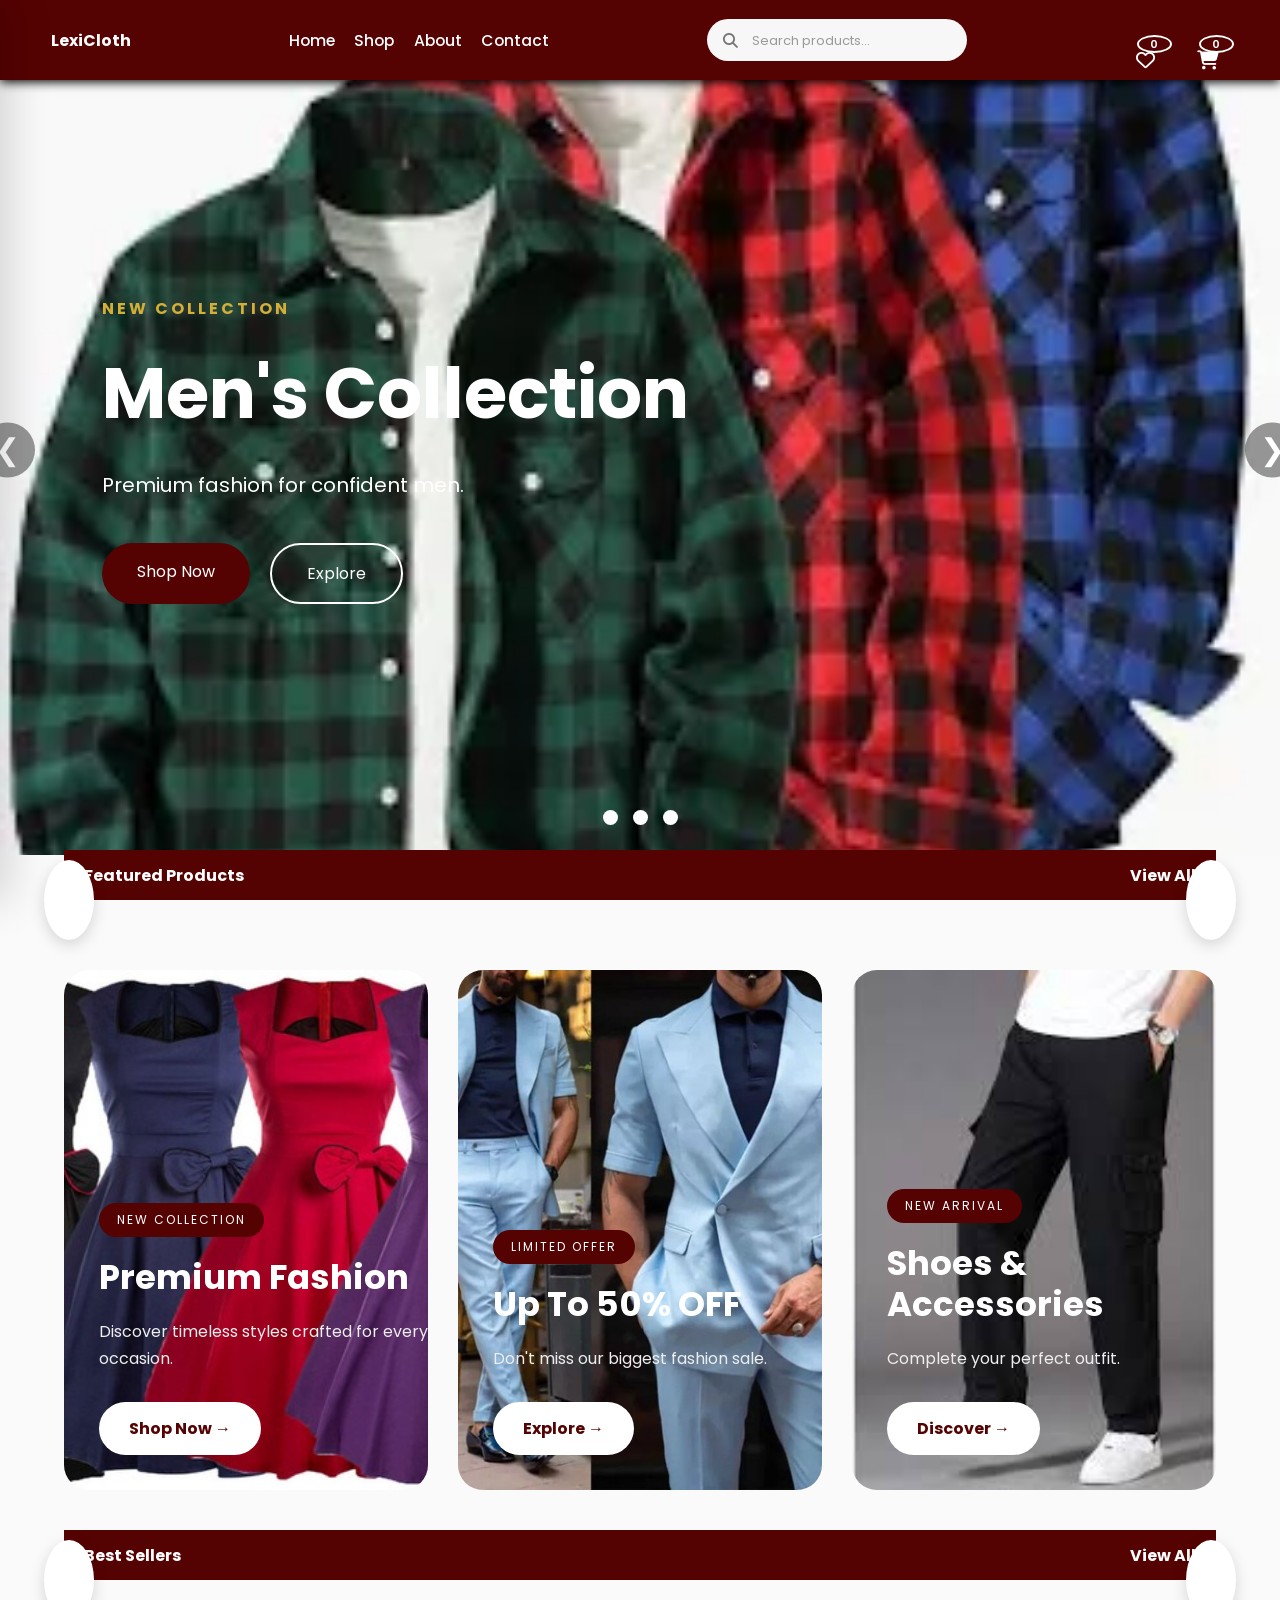
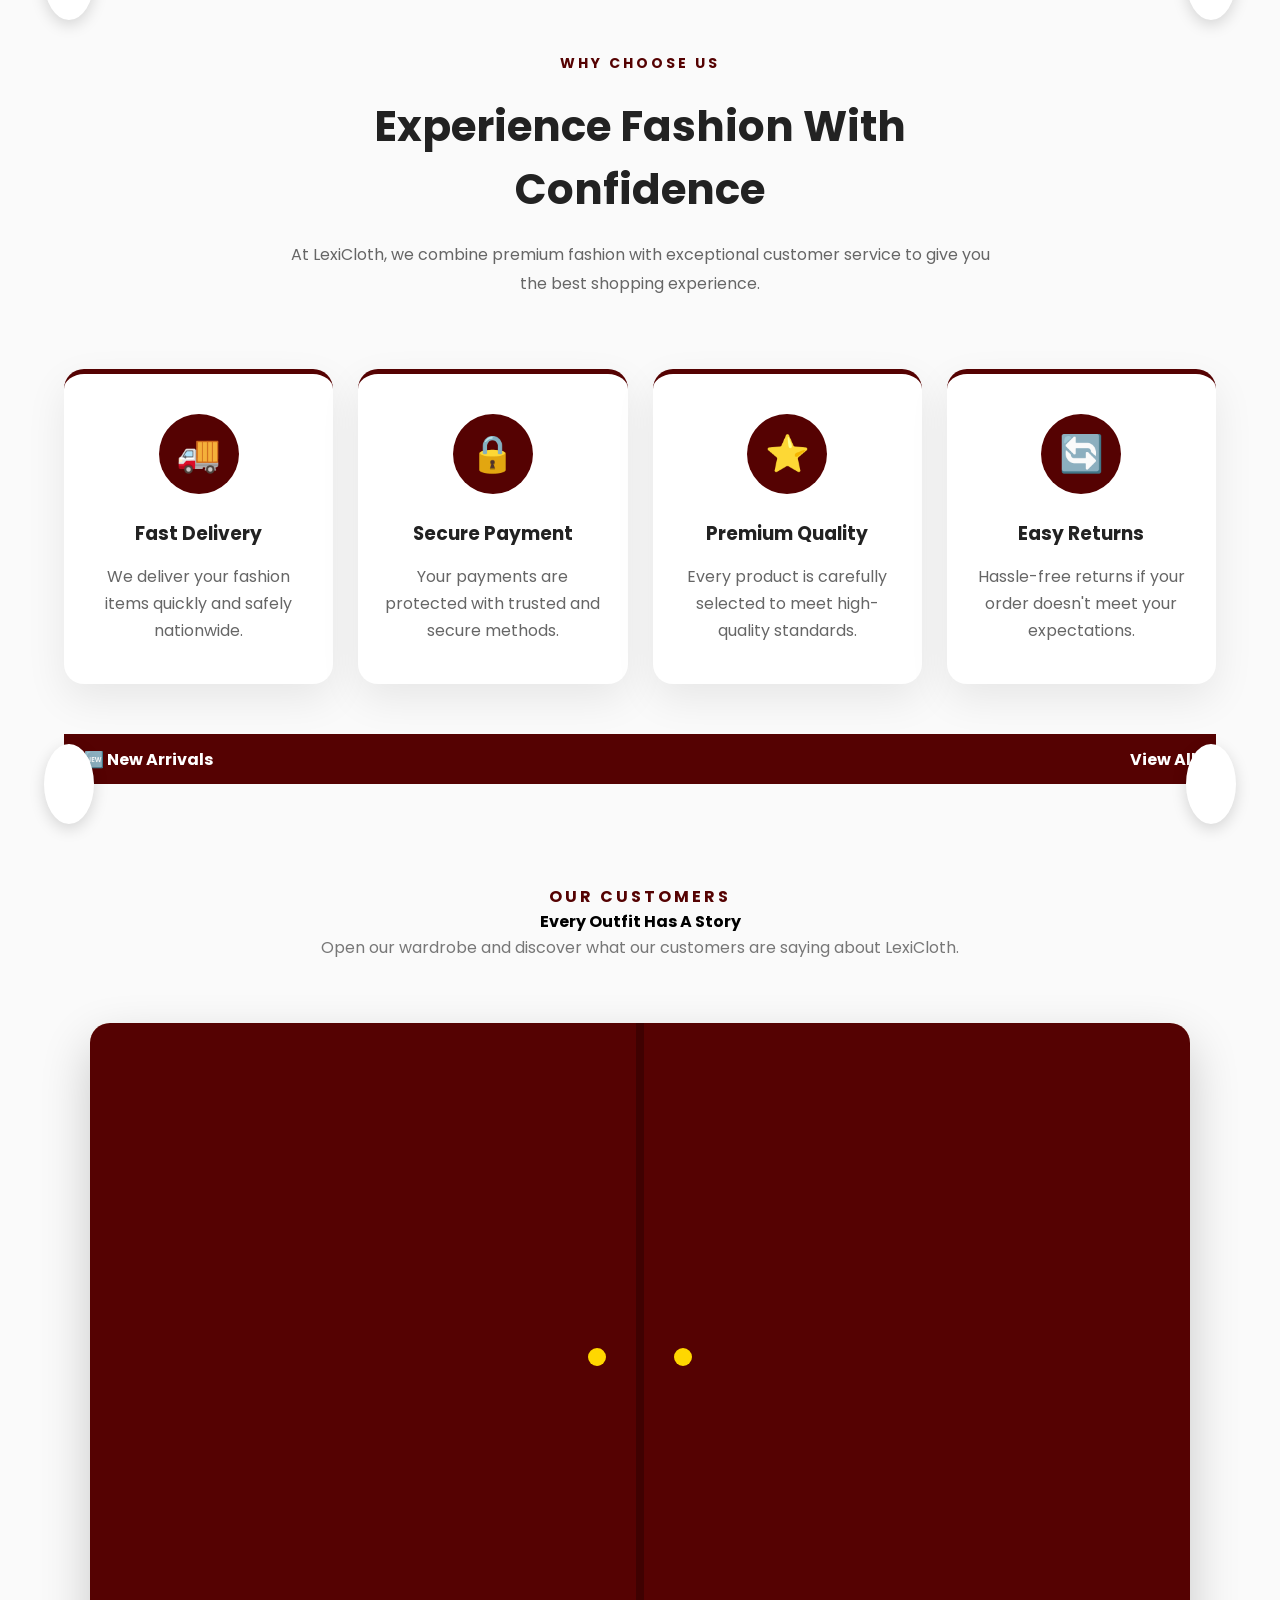
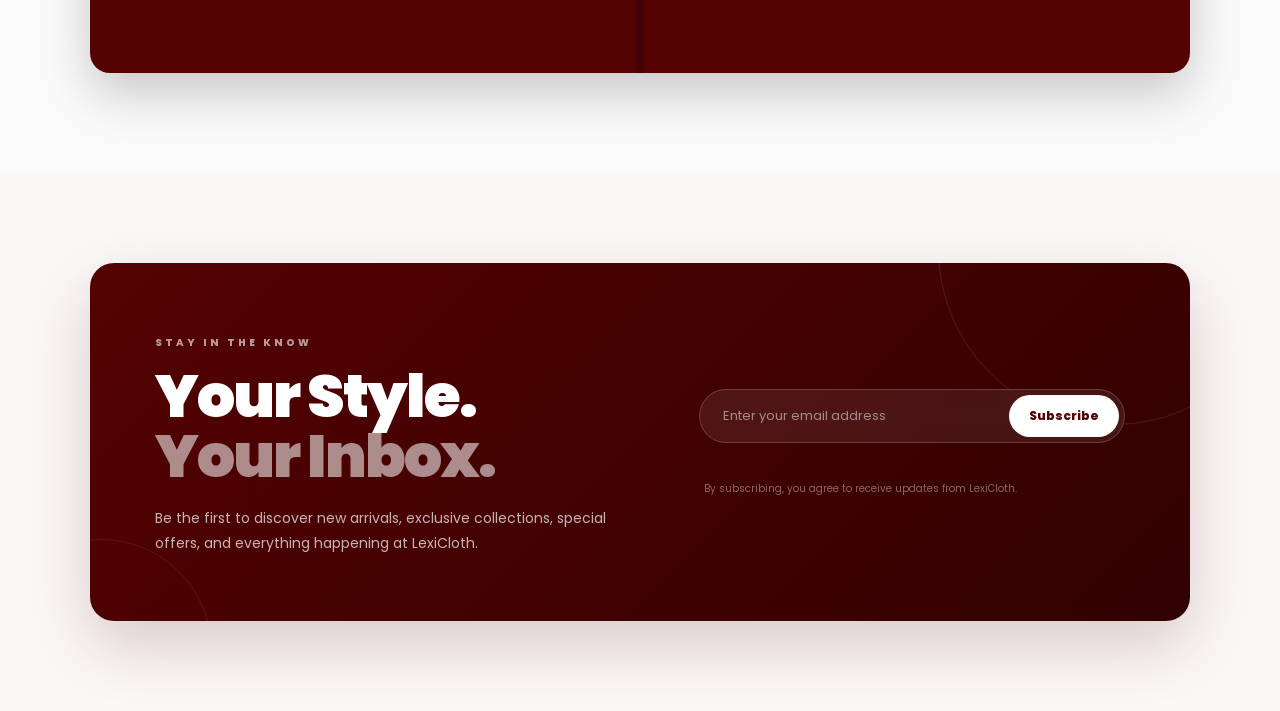
==== index.html @ 6f12b08f "make new changes checking the app before hosting" ====
<!DOCTYPE html>
<html lang="en">
<head>
    <meta charset="UTF-8">
    <meta name="viewport" content="width=device-width, initial-scale=1.0">

    <link rel="stylesheet" href="/css/pages/home.css">
    <link rel="stylesheet" href="/css/components/slider.css">
    <link rel="stylesheet" href="/css/components/footer.css">
    <title>HomePage</title>

</head>
<body>
   <div id="navbar"></div>

<!-- Hero-Slider -->

<section class="hero">
    <div class="slider">
        <div class="slides">
            <!-- Slide 1 -->
            <div class="slide">
                <img src="/images/hand-free-long-high-fashion-shirts.webp">
                <div class="hero-content">
                    <span>NEW COLLECTION</span>
                    <h1>Men's Collection</h1>
                    <p>
                        Premium fashion for confident men.
                    </p>
                    <div class="hero-buttons">
                        <a href="shop.html" class="shop-btn">
                            Shop Now
                        </a>
                        <a href="shop.html" class="explore-btn">
                            Explore
                        </a>
                    </div>
                </div>
            </div>

            <!-- Slide 2 -->

            <div class="slide">
                <img src="/images/Armless designs-gorwns.jpg">
                <div class="hero-content">
                    <span>NEW ARRIVALS</span>
                    <h1>Women's Collection</h1>
                    <p>
                        Discover elegance and beauty.
                    </p>
                    <div class="hero-buttons">
                        <a href="shop.html" class="shop-btn">
                            Shop Now
                        </a>
                        <a href="shop.html" class="explore-btn">
                            Explore
                        </a>
                    </div>
                </div>
            </div>

            <!-- Slide 3 -->

            <div class="slide">
                <img src="/images/Best-heels.webp">
                <div class="hero-content">
                    <span>LIMITED EDITION</span>
                    <h1>Shoes & Accessories</h1>
                    <p>
                        Complete your perfect outfit.
                    </p>

                    <div class="hero-buttons">
                        <a href="shop.html" class="shop-btn">

                            Shop Now
                        </a>
                        <a href="shop.html" class="explore-btn">
                            Explore
                        </a>
                    </div>

                </div>

            </div>

        </div>

    </div>

    <button class="prev">&#10094;</button>

    <button class="next">&#10095;</button>

    <div class="dots">

        <span class="dot active"></span>

        <span class="dot"></span>

        <span class="dot"></span>

    </div>

</section>




    <!-- //Featured Products -->
        <section class="theSlider  featured">

    <div class="sectionhead">

        <h4> Featured Products</h4>

        <a href="shop.html">View All</a>

    </div>

    <div class="slidercontainer">

        <button class="sliderbtn prev" id="featPrev">
            &#10094;
        </button>

        <div class="slider-wrapper container-card" id="featuredWrapper">

            <div class="slider-track" id="featuredContainer"   >

                <!-- Products inserted by JavaScript -->
            </div>
        </div>
        <button class="sliderbtn next" id="featNext">
            &#10095;
        </button>
    </div>
</section>

<section class="promo-section">

    <!-- Card 1 -->

    <div class="promo-card">

        <img src="/images/Armless designs-gorwns.jpg" alt="">

        <div class="overlay"></div>

        <div class="promo-content">

            <span>NEW COLLECTION</span>

            <h2>Premium Fashion</h2>

            <p>
                Discover timeless styles crafted for every occasion.
            </p>

            <a href="shop.html">

                Shop Now →

            </a>

        </div>

    </div>


    <!-- Card 2 -->

    <div class="promo-card">

        <img src="/images/Blue-light coat for men.jpg" alt="">

        <div class="overlay"></div>

        <div class="promo-content">

            <span>LIMITED OFFER</span>

            <h2>Up To 50% OFF</h2>

            <p>

                Don't miss our biggest fashion sale.

            </p>

            <a href="shop.html">

                Explore →

            </a>

        </div>

    </div>


    <!-- Card 3 -->

    <div class="promo-card">
        <img src="/images/Jokers -Trousers.jpg" alt="">
        <div class="overlay"></div>
        <div class="promo-content">
            <span>NEW ARRIVAL</span>
            <h2>Shoes & Accessories</h2>

            <p>

                Complete your perfect outfit.

            </p>

            <a href="shop.html">

                Discover →

            </a>

        </div>

    </div>

</section>




<!-- 
      BEST SELLERS
 -->

<section class="theSlider">

    <div class="sectionhead">

        <h4>Best Sellers</h4>

        <a href="shop.html">View All</a>

    </div>

    <div class="slidercontainer">

        <button class="sliderbtn prev" id="bestPrev">
            &#10094;
        </button>

        <div class="slider-wrapper container-card" id="bestSellerWrapper">

            <div class="slider-track" id="bestSellerContainer">

                <!-- Products inserted by JavaScript -->
            </div>
        </div>
        <button class="sliderbtn next" id="bestNext">
            &#10095;
        </button>
    </div>
</section>

<section class="why-us">

    <div class="section-heading">

        <span>WHY CHOOSE US</span>

        <h2>Experience Fashion With Confidence</h2>

        <p>

            At LexiCloth, we combine premium fashion with exceptional customer service to give you the best shopping experience.

        </p>

    </div>

    <div class="why-container">

        <!-- Card 1 -->

        <div class="why-card">

            <div class="icon">

                🚚

            </div>

            <h3>Fast Delivery</h3>

            <p>

                We deliver your fashion items quickly and safely nationwide.

            </p>

        </div>

        <!-- Card 2 -->

        <div class="why-card">

            <div class="icon">

                🔒

            </div>

            <h3>Secure Payment</h3>

            <p>

                Your payments are protected with trusted and secure methods.

            </p>

        </div>

        <!-- Card 3 -->

        <div class="why-card">

            <div class="icon">

                ⭐

            </div>

            <h3>Premium Quality</h3>

            <p>

                Every product is carefully selected to meet high-quality standards.

            </p>

        </div>

        <!-- Card 4 -->

        <div class="why-card">

            <div class="icon">

                🔄

            </div>

            <h3>Easy Returns</h3>

            <p>

                Hassle-free returns if your order doesn't meet your expectations.

            </p>

        </div>

    </div>

</section>



<!-- 
      NEW ARRIVALS -->
<section class="theSlider  newarrive" >

    <div class="sectionhead">

        <h4>🆕 New Arrivals</h4>

        <a href="shop.html">View All</a>

    </div>


    <div class="slidercontainer">

        <button class="sliderbtn prev" id="newPrev">

            &#10094;

        </button>


        <div class="slider-wrapper" id="newArrivalWrapper">

            <div class="slider-track" id="newArrivalContainer">

            </div>

        </div>


        <button class="sliderbtn next" id="newNext">

            &#10095;

        </button>

    </div>

</section>

<!-- //wardrobe -->
<section class="wardrobe-section">

    <div class="wardrobe-heading">

        <span>OUR CUSTOMERS</span>

        <h4>Every Outfit Has A Story</h4>

        <p>
            Open our wardrobe and discover what our customers
            are saying about LexiCloth.
        </p>

    </div>

    <div class="wardrobe">

        <div class="left-door"></div>

        <div class="inside">

            <div class="rail"></div>
<div class="clothes">

   <div class="cloth" data-review="1">

    <div class="hanger"></div>

    <img src="/images/Blue-light coat for men.jpg" alt="">

   <div class="label">

    <!-- Front Tag -->

    <div class="tag front">

        <h3>LEXICLOTH</h3>

        <small>Premium Collection</small>

        <p>Click to read customer's story</p>

    </div>

    <!-- Back Tag -->

    <div class="tag back">

        <div class="stars">
            ★★★★★
        </div>

        <p>
            "The quality exceeded my expectations.
            I received exactly what I ordered."
        </p>

        <h4>Sarah Johnson</h4>

        <span>✔ Verified Buyer</span>

    </div>

</div>

</div>

 <div class="cloth">

    <div class="hanger"></div>

    <img src="/images/High heels for ladies.webp" alt="">

    <div class="label">

    <!-- Front Tag -->

    <div class="tag front">

        <h3>LEXICLOTH</h3>

        <small>Premium Collection</small>

        <p>Click to read customer's story</p>

    </div>

    <!-- Back Tag -->

    <div class="tag back">

        <div class="stars">
            ★★★★★
        </div>

        <p>
            "The quality exceeded my expectations.
            I received exactly what I ordered."
        </p>

        <h4>Sarah Johnson</h4>

        <span>✔ Verified Buyer</span>

    </div>

</div>

</div>


 <div class="cloth">

    <div class="hanger"></div>

    <img src="/images/High heels for ladies.webp" alt="">

   <div class="label">

    <!-- Front Tag -->

    <div class="tag front">

        <h3>LEXICLOTH</h3>

        <small>Premium Collection</small>

        <p>Click to read customer's story</p>

    </div>

    <!-- Back Tag -->

    <div class="tag back">

        <div class="stars">
            ★★★★★
        </div>

        <p>
            "The quality exceeded my expectations.
            I received exactly what I ordered."
        </p>

        <h4>Sarah Johnson</h4>

        <span>✔ Verified Buyer</span>

    </div>

</div>

</div>

        </div>

        <div class="right-door"></div>

    </div>

</section>
<!-- =====================================================
     NEWSLETTER
====================================================== -->

<section class="newsletter-section">

    <div class="newsletter-container">

        <div class="newsletter-content">

            <span class="newsletter-eyebrow">
                STAY IN THE KNOW
            </span>

            <h2>
                Your Style.
                <span>Your Inbox.</span>
            </h2>

            <p>
                Be the first to discover new arrivals,
                exclusive collections, special offers,
                and everything happening at LexiCloth.
            </p>

        </div>


        <form
            class="newsletter-form"
            id="newsletterForm"
            novalidate
        >

            <div class="newsletter-input-wrapper">

                <input
                    type="email"
                    id="newsletterEmail"
                    name="email"
                    placeholder="Enter your email address"
                    autocomplete="email"
                    required
                >

                <button
                    type="submit"
                    id="newsletterSubmit"
                >
                    Subscribe
                </button>

            </div>


            <p
                class="newsletter-message"
                id="newsletterMessage"
                aria-live="polite"
            ></p>

            <small class="newsletter-note">
                By subscribing, you agree to receive
                updates from LexiCloth.
            </small>

        </form>

    </div>

</section>

<div id="footer"></div>









<script type="module" src="/js/components/loadNavbar.js"></script>

<script type="module" src="/js/pages/home.js"></script>

<script
    type="module"
    src="/js/components/loadFooter.js"
></script>
</html>
---- css/pages/home.css ----
body{
    padding: 0;
    margin: 0;
    background-color: rgba(255, 255, 255, 0.357);
}

*{
    margin:0;
    padding:0;
    box-sizing:border-box;
}

/* section{
    margin:0 !important;
    padding:20px 0 !important;
} */

.hero-section{
    position: relative;
    top: 51px;
}
@media screen and (max-width: 768px) {
      .navbar{
        position: fixed !important;
        top: -0px;


      }
.hero{
    position: relative;
    top: 70px !important;
}

}

@media screen and (min-width: 768px) {
    .hero-section{
    position: relative;
    top: 71px;
}
}

/* Reset */

*{
    margin:0;
    padding:0;
    /* box-sizing:border-box; */
}

/* Slider Container */
.hero{

    position:relative;
top: 45px;
    width:100%;

    height:90vh;

    overflow:hidden;

}


.slider{

    width:100%;

    height:100%;

}

.slides{

    display:flex;

    height:100%;

    transition:.7s ease;

}

.slide{

    min-width:100%;

    position:relative;

}

.slide img{

    width:100%;

    height:100%;

    object-fit:cover;

}

.hero-content{

    position:absolute;

    top:50%;

    left:8%;

    transform:translateY(-50%);

    color:white;

    max-width:600px;

}

.hero-content span{

    color:#d4af37;

    letter-spacing:3px;

    font-weight:bold;

}

.hero-content h1{

    font-size:70px;

    margin:20px 0;

}

.hero-content p{

    font-size:20px;

    line-height:1.8;

    margin-bottom:40px;

}

.hero-buttons{

    display:flex;

    gap:20px;

}

.shop-btn{

    background:#550202;

    color:white;

    padding:16px 35px;

    text-decoration:none;

    border-radius:40px;

}

.explore-btn{

    border:2px solid white;

    color:white;

    padding:16px 35px;

    border-radius:40px;

    text-decoration:none;

}

.prev,
.next{

    position:absolute;

    top:50%;

    transform:translateY(-50%);

    width:55px;

    height:55px;

    border:none;

    border-radius:50%;

    cursor:pointer;

    font-size:30px;

    background:rgba(0,0,0,.4);

    color:white;

}


.prev{

    left:30px;

}

.next{

    right:30px;

}

.dots{
    position:absolute;
    bottom:30px;
    width:100%;
    display:flex;
    justify-content:center;
    gap:15px;
}

.dot{
    width:15px;
    height:15px;
    border-radius:50%;
    background:white;
    cursor:pointer;
}



.image img{
    width: 100%;
    height: 10rem;
    border-radius: 23px;
}

.view-btn{
    display: none !important;
}




@media screen and (max-width: 768px) {
  
    .container-card{
        grid-template-columns: repeat(3, 1fr);
    }

}

@media screen and (max-width: 599px) {
  
    .container-card{
        grid-template-columns: repeat(2, minmax(0, 1fr));
    }  

}

.product-image{
    position:relative;
    height: 150px;
    overflow:hidden;
}
.product-card{
    border-radius: 1px;
}

.theSlider{

    width:90%;
    margin:40px auto;
    margin-bottom: 50px;

}

.featured{
    position: relative;
 
}
.sectionhead{

    display:flex;
    justify-content:space-between;
    align-items:center;
    width:100%;
    height:50px;
    background:#550202;
    padding:0 20px;
    color: #fff;
    z-index: 79px;

}

#newArrivalWrapper{
    position: relative;
    top: -50px;
}
.sectionhead h2{
    font-size:2rem;
    font-weight:700;
}

.sectionhead a{
    text-decoration:none;
    color: #fff;;
    font-weight:bold;

}

#newArrivalContainer{

    position: relative;
    top: 50px !important;
}



/* PROMOTION SECTION */


.promo-section{

    width:90%;

    margin:40px auto;

    display:grid;

    grid-template-columns:repeat(3,1fr);

    gap:30px;

}

/*==========================
CARD
==========================*/

.promo-card{

    position:relative;

    height:520px;

    overflow:hidden;

    border-radius:25px;

    cursor:pointer;

    transition:.4s;

    background:#550202;

}

.promo-card img{

    width:100%;

    height:100%;

    object-fit:cover;

    transition:.6s;

}

/*
OVERLAY
*/

.overlay{

    position:absolute;

    inset:0;

    background:linear-gradient(

        rgba(0,0,0,.15),

        rgba(85,2,2,.85)

    );

}

/*
CONTENT*/

.promo-content{

    position:absolute;

    left:35px;

    bottom:35px;

    color:white;

    z-index:2;

}

.promo-content span{

    display:inline-block;

    background:#550202;

    padding:8px 18px;

    border-radius:40px;

    letter-spacing:2px;

    font-size:12px;

}

.promo-content h2{

    margin:20px 0;

    font-size:34px;

    line-height:1.2;

}

.promo-content p{

    color:#eee;

    line-height:1.7;

    margin-bottom:30px;

}

.promo-content a{

    display:inline-block;

    background:white;

    color:#550202;

    text-decoration:none;

    padding:14px 30px;

    border-radius:40px;

    font-weight:bold;

    transition:.4s;

}

.promo-content a:hover{

    background:#550202;

    color:white;

    border:2px solid white;

}

/*==========================
HOVER
==========================*/

.promo-card:hover{

    transform:translateY(-12px);

    box-shadow:0 30px 60px rgba(0,0,0,.25);

}

.promo-card:hover img{

    transform:scale(1.08);

}

@media(max-width:992px){

.promo-section{

    grid-template-columns:repeat(2,1fr);

}

}

@media(max-width:768px){

.promo-section{

    grid-template-columns:1fr;

}

.promo-card{

    height:420px;

}

.promo-content h2{

    font-size:28px;

}

}

/*
WHY CHOOSE US
*/

.why-us{

    width:90%;
    margin:50px auto;

}

.section-heading{

    text-align:center;

    max-width:700px;

    margin:0 auto 70px;

}

.section-heading span{

    color:#550202;

    font-weight:bold;

    letter-spacing:3px;

    font-size:14px;

}

.section-heading h2{

    font-size:42px;

    margin:20px 0;

    color:#222;

}

.section-heading p{

    color:#666;

    line-height:1.8;

}

.why-container{

    display:grid;

    grid-template-columns:repeat(4,1fr);

    gap:25px;

}

.why-card{

    background:#fff;

    border-radius:20px;

    padding:40px 25px;

    text-align:center;

    box-shadow:0 15px 40px rgba(0,0,0,.08);

    transition:.4s;

    border-top:5px solid #550202;

}

.why-card:hover{

    transform:translateY(-10px);

    box-shadow:0 25px 50px rgba(0,0,0,.15);

}

.icon{

    width:80px;

    height:80px;

    margin:0 auto 25px;

    border-radius:50%;

    background:#550202;

    color:#fff;

    display:flex;

    justify-content:center;

    align-items:center;

    font-size:36px;

}

.why-card h3{

    margin-bottom:15px;

    color:#222;

}

.why-card p{

    color:#666;

    line-height:1.7;

}
@media(max-width:992px){

.why-container{

    grid-template-columns:repeat(2,1fr);

}

}

@media(max-width:768px){

.why-container{

    grid-template-columns:1fr;

}

.section-heading h2{

    font-size:32px;

}

}

/*==========================
WARDROBE SECTION
==========================*/

.wardrobe-section{

    width:90%;

    margin:100px auto;

}

.wardrobe-heading{

    text-align:center;

    margin-bottom:60px;

}

.wardrobe-heading span{

    color:#550202;

    font-weight:bold;

    letter-spacing:3px;

}

.wardrobe-heading h2{

    margin:20px 0;

    font-size:45px;

}

.wardrobe-heading p{

    color:#777;

    max-width:700px;

    margin:auto;

    line-height:1.8;

}


.wardrobe{

    position:relative;

    width:100%;

    max-width:1100px;

    height:650px;

    margin:auto;

    background:#e9d8b4;

    border-radius:20px;

    overflow:hidden;

    box-shadow:0 20px 50px rgba(0,0,0,.2);

}

.left-door{

    position:absolute;

    left:0;

    width:50%;

    height:100%;

    background:#550202;

    border-right:4px solid #3f0101;

    z-index:10;

    transform-origin:left;

    transition:transform 1.6s ease;

}


.right-door{

    position:absolute;

    right:0;

    width:50%;

    height:100%;

    background:#550202;

    border-left:4px solid #3f0101;

    z-index:10;

    transform-origin:right;

    transition:transform 1.6s ease;

}

.left-door::after{

    content:"";

    position:absolute;

    right:30px;

    top:50%;

    width:18px;

    height:18px;

    border-radius:50%;

    background:gold;

}

.right-door::after{

    content:"";

    position:absolute;

    left:30px;

    top:50%;

    width:18px;

    height:18px;

    border-radius:50%;

    background:gold;

}

.inside{

    position:absolute;

    inset:0;

    background:#f7f3ec;

}
.rail{

    position:absolute;

    top:80px;

    left:50px;

    right:50px;

    height:8px;

    background:#777;

    border-radius:20px;

}

.wardrobe.open .left-door{

    transform:perspective(1200px) rotateY(-110deg);

}

.wardrobe.open .right-door{

    transform:perspective(1200px) rotateY(110deg);

}

.clothes{

    position:absolute;

    top:90px;

    left:0;

    width:100%;

    display:flex;

    justify-content:space-evenly;

}

.cloth{

 display:flex;

    flex-direction:column;

    align-items:center;

    cursor:pointer;

    opacity:0;

    transform:translateY(-100px);

    transition:1s;

}
.cloth img{

    width:160px;
  border-radius: 40px 42px 56px;
    transition:.4s;

}
.wardrobe.open .cloth{

    opacity:1;

    transform:translateY(0);
  

}
.cloth:nth-child(1){

    transition-delay:.2s;

}

.cloth:nth-child(2){

    transition-delay:.5s;

}

.cloth:nth-child(3){

    transition-delay:.8s;

}
.cloth:hover img{

    transform:

    translateY(-15px)

    scale(1.08);

}

.cloth img{

    animation:swing 4s ease-in-out infinite;

}

.cloth:nth-child(1) img{

    animation-delay:0s;

}

.cloth:nth-child(2) img{

    animation-delay:.8s;

}

.cloth:nth-child(3) img{

    animation-delay:1.6s;

}

.hanger{

    width:60px;

    height:40px;

    margin:auto;

    border-top:4px solid #777;

    border-left:4px solid transparent;

    border-right:4px solid transparent;

    border-radius:50%;
}



@keyframes swing{

0%{

transform:rotate(2deg);

}

50%{

transform:rotate(-2deg);

}

100%{

transform:rotate(2deg);

}

}

@keyframes swing{

0%{

transform:rotate(2deg);

}

50%{

transform:rotate(-2deg);

}

100%{

transform:rotate(2deg);

}

}
.wardrobe.open .cloth{

    animation:swing 3s ease-in-out infinite;

}

.review-tag{

    position:absolute;

    top:230px;

    left:50%;

    transform:
    translateX(-50%)
    scale(.7);

    width:260px;

    background:#fffdf7;

    border:2px solid #550202;

    border-radius:15px;

    padding:20px;

    box-shadow:0 20px 50px rgba(0,0,0,.2);

    opacity:0;

    pointer-events:none;

    transition:.5s;

    z-index:20;

}

.cloth.active .review-tag{

    opacity:1;

    transform:
    translateX(-50%)
    scale(1);

}

.cloth.active{

    transform:

    translateY(-30px)

    scale(1.25);

    z-index:50;

}

.cloth.active{

    transform:

    translateY(-30px)

    scale(1.25);

    z-index:40;

}

.clothes.active .cloth:not(.active){

    opacity:.25;

    filter:blur(3px);

    transform:scale(.9);

}

.label{

    position:absolute;

    top:180px;

    left:50%;

    transform:translateX(-50%);

}

.label-top{

    width:2px;

    height:25px;

    background:#777;

    margin:auto;

}

.label-body{

    width:250px;

    background:#fffdf8;

    border-radius:10px;

    padding:20px;

    border:2px solid #550202;

    box-shadow:0 15px 40px rgba(0,0,0,.2);

}

.label{

    position:absolute;

    top:200px;

    left:50%;

    transform:translateX(-50%) scaleY(0);

    transform-origin:top;

    transition:.7s;

    perspective:1000px;

    opacity:0;

}

.cloth.active .label{

    opacity:1;



   transform:translateX(-50%) scaleY(1);

   

}

.tag{

    width:250px;

    min-height:170px;

    background:#fffdf8;

    border:2px solid #550202;

    border-radius:12px;

    padding:20px;

    position:absolute;

    backface-visibility:hidden;

    transition:.8s;

    box-shadow:0 20px 40px rgba(0,0,0,.2);

}

.front{

    display:flex;

    flex-direction:column;

    justify-content:center;

    align-items:center;

    gap:15px;

    background:#fffaf2;

}

.back{

    transform:rotateY(180deg);

    background:white;

}

.label.flip .front{

    transform:rotateY(180deg);

}

.label.flip .back{

    transform:rotateY(360deg);

}

.tag::before{

    content:"";

    position:absolute;

    inset:8px;

    border:2px dashed #d8c39d;

    border-radius:8px;

    pointer-events:none;

}

.front h3{

    color:#550202;

    letter-spacing:3px;

    font-size:22px;

}

.stars{

    color:#f5b301;

    font-size:20px;

    margin-bottom:15px;

}


/*
NEWSLETTER
*/
/* =========================================================
   LEXICLOTH NEWSLETTER
========================================================= */

.newsletter-section {

    padding: 90px 7%;

    background: #faf7f7;

}


.newsletter-container {

    position: relative;

    display: grid;

    grid-template-columns:
        minmax(0, 1fr)
        minmax(380px, 0.9fr);

    align-items: center;

    gap: 70px;

    max-width: 1200px;

    margin: 0 auto;

    padding: 65px;

    overflow: hidden;

    border-radius: 24px;

    background:
        linear-gradient(
            135deg,
            #550202,
            #310101
        );

    box-shadow:
        0 25px 60px
        rgba(85, 2, 2, 0.18);

}


/* Decorative circles */

.newsletter-container::before {

    content: "";

    position: absolute;

    width: 350px;

    height: 350px;

    top: -190px;

    right: -100px;

    border: 1px solid
        rgba(255, 255, 255, 0.10);

    border-radius: 50%;

}


.newsletter-container::after {

    content: "";

    position: absolute;

    width: 220px;

    height: 220px;

    bottom: -140px;

    left: -100px;

    border: 1px solid
        rgba(255, 255, 255, 0.08);

    border-radius: 50%;

}


/* =========================================================
   CONTENT
========================================================= */

.newsletter-content {

    position: relative;

    z-index: 1;

}


.newsletter-eyebrow {

    display: inline-block;

    margin-bottom: 15px;

    color:
        rgba(255, 255, 255, 0.60);

    font-size: 10px;

    font-weight: 800;

    letter-spacing: 3px;

}


.newsletter-content h2 {

    margin: 0;

    color: #ffffff;

    font-size: clamp(
        38px,
        5vw,
        60px
    );

    font-weight: 850;

    line-height: 1;

    letter-spacing: -2px;

}


.newsletter-content h2 span {

    display: block;

    color:
        rgba(255, 255, 255, 0.55);

}


.newsletter-content p {

    max-width: 530px;

    margin: 20px 0 0;

    color:
        rgba(255, 255, 255, 0.70);

    font-size: 14px;

    line-height: 1.8;

}


/* =========================================================
   FORM
========================================================= */

.newsletter-form {

    position: relative;

    z-index: 1;

}


.newsletter-input-wrapper {

    display: flex;

    align-items: stretch;

    min-height: 54px;

    padding: 5px;

    border:
        1px solid
        rgba(255, 255, 255, 0.18);

    border-radius: 999px;

    background:
        rgba(255, 255, 255, 0.08);

    backdrop-filter: blur(8px);

}


.newsletter-input-wrapper input {

    flex: 1;

    min-width: 0;

    border: none;

    outline: none;

    padding: 0 18px;

    background: transparent;

    color: #ffffff;

    font-family: inherit;

    font-size: 13px;

}


.newsletter-input-wrapper input::placeholder {

    color:
        rgba(255, 255, 255, 0.50);

}


.newsletter-input-wrapper button {

    flex: 0 0 auto;

    min-width: 110px;

    border: none;

    border-radius: 999px;

    background: #ffffff;

    color: #550202;

    font-family: inherit;

    font-size: 12px;

    font-weight: 800;

    cursor: pointer;

    transition:
        transform 0.2s ease,
        background 0.2s ease;

}


.newsletter-input-wrapper button:hover {

    transform: translateY(-2px);

    background: #f5eeee;

}


.newsletter-input-wrapper button:disabled {

    opacity: 0.65;

    cursor: not-allowed;

    transform: none;

}


/* =========================================================
   MESSAGE
========================================================= */

.newsletter-message {

    min-height: 18px;

    margin: 12px 5px 0;

    font-size: 12px;

}


.newsletter-message.success {

    color: #b8e8c4;

}


.newsletter-message.error {

    color: #ffb8b8;

}


.newsletter-note {

    display: block;

    margin: 8px 5px 0;

    color:
        rgba(255, 255, 255, 0.40);

    font-size: 10px;

    line-height: 1.5;

}


/* =========================================================
   TABLET
========================================================= */

@media (max-width: 850px) {

    .newsletter-section {

        padding: 75px 6%;

    }


    .newsletter-container {

        grid-template-columns: 1fr;

        gap: 35px;

        padding: 50px 40px;

    }

}


/* =========================================================
   MOBILE
========================================================= */

@media (max-width: 550px) {

    .newsletter-section {

        padding: 60px 20px;

    }


    .newsletter-container {

        padding: 40px 22px;

        border-radius: 18px;

    }


    .newsletter-content {

        text-align: center;

    }


    .newsletter-content p {

        margin-left: auto;

        margin-right: auto;

    }


    .newsletter-input-wrapper {

        flex-direction: column;

        gap: 6px;

        padding: 6px;

        border-radius: 14px;

    }


    .newsletter-input-wrapper input {

        min-height: 48px;

        text-align: center;

    }


    .newsletter-input-wrapper button {

        min-height: 46px;

        width: 100%;

    }

}

/* Wish list */
.product-card{

    position:relative;

}

.wishlist-btn{

    position:absolute;

    top:15px;

    right:15px;

    width:45px;

    height:45px;

    border:none;

    border-radius:50%;

    background:white;

    box-shadow:0 10px 25px rgba(0,0,0,.15);

    cursor:pointer;

    transition:.35s;

    z-index:10;

}

.wishlist-btn i{

    font-size:18px;

    color:#777;

    transition:.35s;

}

.wishlist-btn.active{

    background:#550202;

}

.wishlist-btn.active i{

    color:white;

}

.wishlist-btn:hover{

    transform:scale(1.12);

}


.quick-view-btn{
    display: none !important;
}
---- css/components/slider.css ----
/* 
        SECTION
= */


/* 
     SLIDER CONTAINER
 */

.slidercontainer{
    position:relative;
}


.slider-wrapper{
    overflow:hidden;
    user-select:none;
    cursor:grab;

}

.theSlider{

    width:90%;
    margin:40px auto;
    margin-bottom: 70px;

}

.slider-wrapper.active{

    cursor:grabbing;

}

.slider-track{

    display:flex;

    gap:20px;

}


/* 
       ARROW BUTTONS
 */

.sliderbtn{

    position:absolute;

    top:45%;

    transform:translateY(-50%);

    width:50px;

    height:80px;

    border:  3px solid;

    border-radius:50%;

    background:white;

    box-shadow:0 5px 15px rgba(0,0,0,.15);

    cursor:pointer;

    font-size:22px;

    z-index:2;

    transition:.3s;

}

.sliderbtn:hover{

    background:black;

    color:white;

}

.prev{

    left:-20px;

}

.next{

    right:-20px;

}


/* 
      PRODUCT CARD
 */

.product-card{

    width:260px;

    flex-shrink:0;

    background:white;

    border-radius:18px;

    overflow:hidden;

    box-shadow:0 5px 20px rgba(0,0,0,.08);

    transition:.35s;

}

.product-card:hover{

    transform:translateY(-8px);

}


/* 
      IMAGE
*/

.product-image{

    position:relative;

    height:300px;

    overflow:hidden;

}

.product-image img{

    width:100%;

    height:100%;

    object-fit:cover;

    transition:.5s;

}

.product-card:hover img{

    transform:scale(1.08);

}


/* 
        BADGE
 */

.badge{

    position:absolute;

    top:12px;

    left:12px;

    background:black;

    color:white;

    padding:6px 14px;

    border-radius:30px;

    font-size:12px;

}


/* ===========================
      WISHLIST
=========================== */

.wishlist{

    position:absolute;

    right:12px;

    top:12px;

    width:40px;

    height:40px;

    border-radius:50%;

    background:white;

    display:flex;

    justify-content:center;

    align-items:center;

    font-size:18px;

    cursor:pointer;

    box-shadow:0 5px 15px rgba(0,0,0,.15);

    transition:.3s;

}

.wishlist:hover{
    color:red;
}

/*
PRODUCT INFO
 */

.product-info{

    padding:18px;

}

.rating{

    color:#f7b500;

    font-size:14px;

    margin-bottom:8px;

}

.product-name{

    font-size:18px;

    font-weight:600;

    margin-bottom:12px;

    color:#0e0404;

}


/* ===========================
       PRICE
=========================== */

.price-box{

    display:flex;

    align-items:center;

    gap:10px;

    margin-bottom:18px;

}

.price{

    font-size:22px;

    font-weight:bold;

    color:#111;

}

.old-price{
    color:#888;
    text-decoration:line-through;
}

/* cart buton */
.card-buttons{

    display:flex;

    gap:10px;

}

.card-buttons button{

    flex:1;
    height:42px;
    border:none;
    border-radius:10px;
    cursor:pointer;
    transition:.3s;
    font-size:14px;

}
.view-btn{
    background:#f1f1f1;
}
.cart-btn{
    background: #550202;
    color:white;
}
.card-buttons button:hover{
    transform:translateY(-2px);
}

/* making it responsive */
@media(max-width:992px){
.product-card{
width:220px;

}

.product-image{

height:260px;

}

}


@media(max-width:768px){
.slider-wrapper{

overflow-x:auto;

scroll-behavior:smooth;

-webkit-overflow-scrolling:touch;

}

.slider-wrapper::-webkit-scrollbar{

display:none;

}

.slider-btn{

display:none;

}
.product-card{
width:180px;
}
.product-image{
height:210px;
}
.product-name{
font-size:15px;
}
.price{
font-size:18px;
}

}
@media(max-width:480px){
.product-card{
width:170px;
height: auto;
}
.product-image{
height:120px;
}

}
---- css/components/footer.css ----
.footer{

    background:#550202;

    margin-top:50px;

    color:white;

    overflow:hidden;

}
.gold-line{

    height:4px;

    background:#FFD86B;

    width:0;

    animation:goldLine 2s forwards;

}

@keyframes goldLine{

to{

width:100%;

}

}

.footer-container{

    width:90%;

    max-width:1400px;

    margin:auto;

    padding:80px 0 40px;

}

.footer-brand{

    text-align:center;

    margin-bottom:60px;

}

.footer-brand h1{

    font-size:55px;

    color:#FFD86B;

    letter-spacing:8px;

}

.footer-brand p{

    color:#ddd;

    margin-top:15px;

    font-size:18px;

}

.footer-contact{

    display:flex;

    justify-content:center;

    gap:50px;

    flex-wrap:wrap;

    margin-bottom:70px;

    color:#ddd;

}

.footer-links{

    display:grid;

    grid-template-columns:repeat(4,1fr);

    gap:40px;

    margin-bottom:80px;

}

.footer-column h3{

    color:#FFD86B;

    margin-bottom:25px;

}

.footer-column a{

    display:block;

    text-decoration:none;

    color:#ddd;

    margin:12px 0;

    transition:.3s;

}

.footer-column a:hover{

    color:#FFD86B;

    transform:translateX(8px);

}

.payment{

    text-align:center;

    margin-bottom:70px;

}
.payment h3{

    color:#FFD86B;

    margin-bottom:25px;

}

.payment-icons{

    display:flex;

    justify-content:center;

    flex-wrap:wrap;

    gap:20px;

}

.payment-icons span{

    background:rgba(255,255,255,.1);

    padding:15px 22px;

    border-radius:40px;

    transition:.4s;

}

.payment-icons span:hover{

    background:#FFD86B;

    color:#550202;

}

#backToTop{

    display:block;

    margin:0 auto 60px;

    width:70px;

    height:70px;

    border-radius:50%;

    border:none;

    background:#FFD86B;

    color:#550202;

    font-size:28px;

    cursor:pointer;

    transition:.4s;

}

#backToTop:hover{

    transform:translateY(-10px) scale(1.1);

}

.copyright{

    text-align:center;

    color:#ccc;

    border-top:1px solid rgba(255,255,255,.2);

    padding-top:30px;

    line-height:2;

}
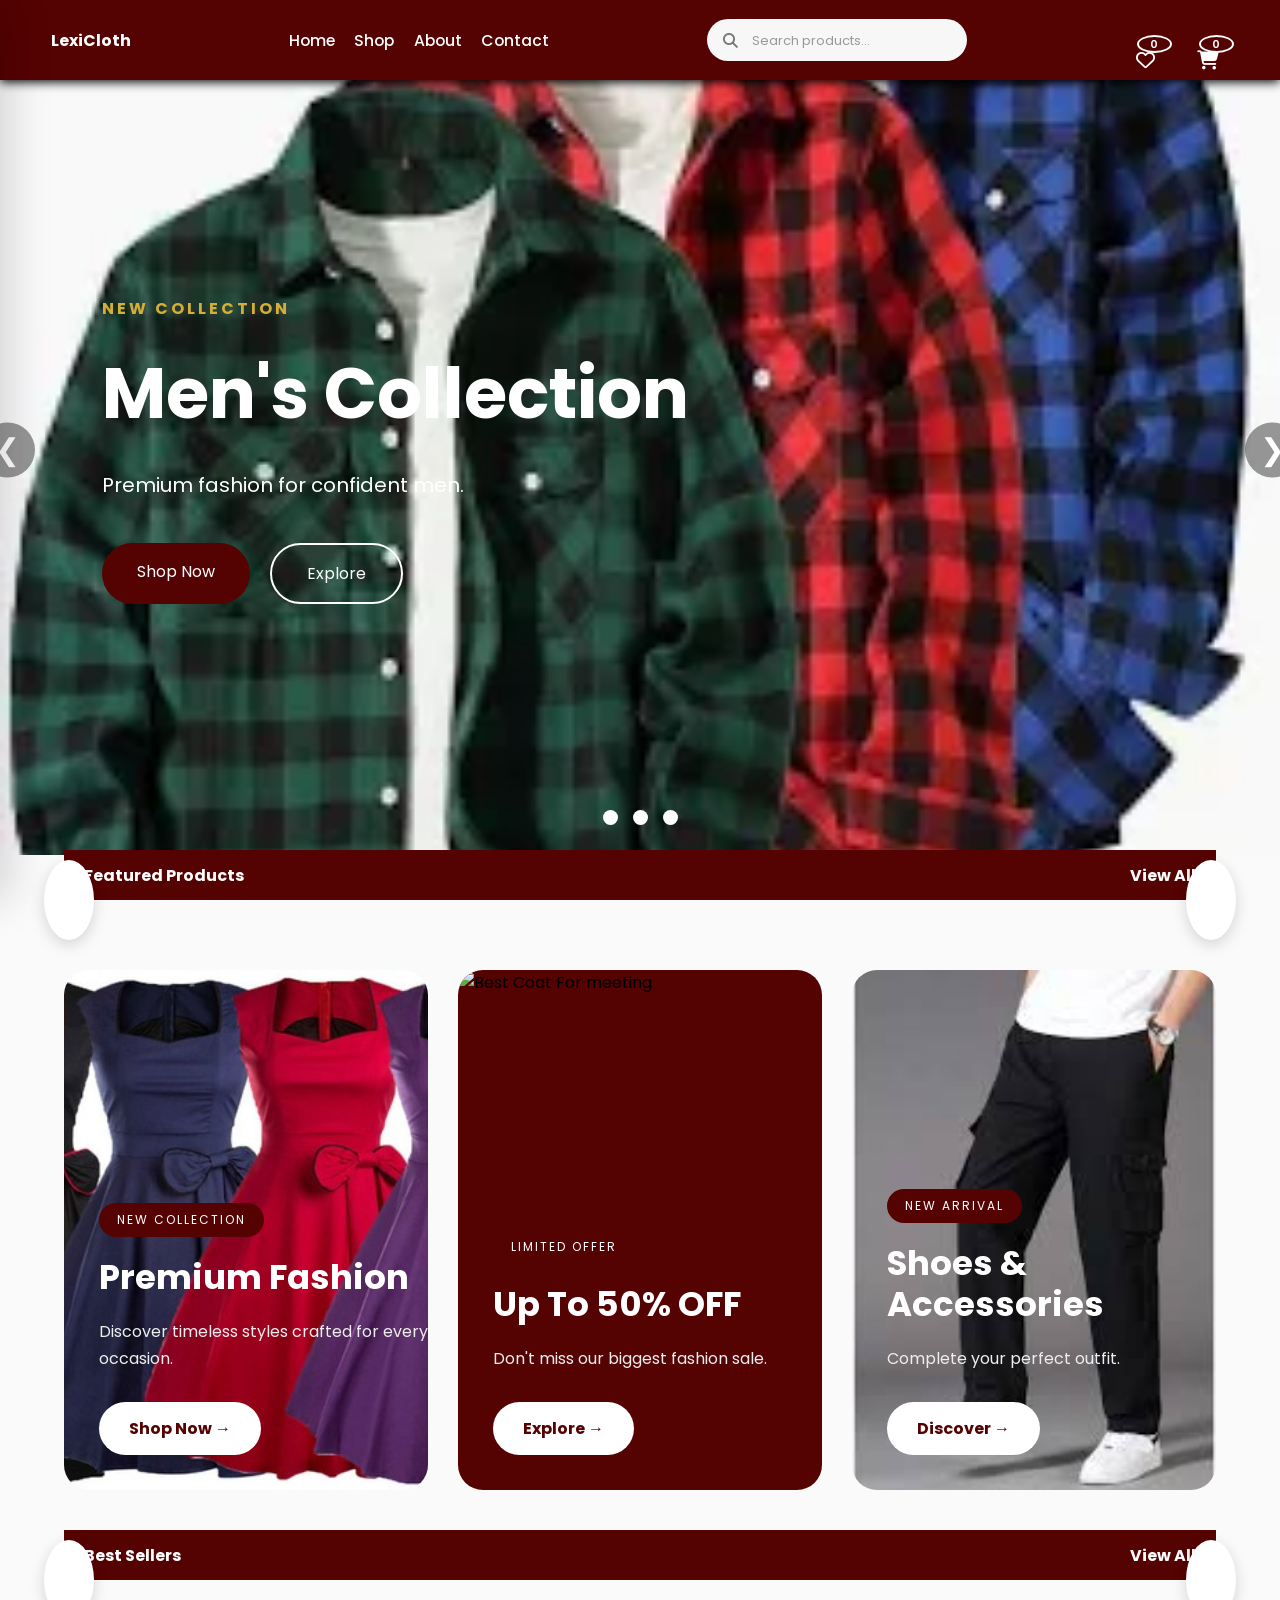
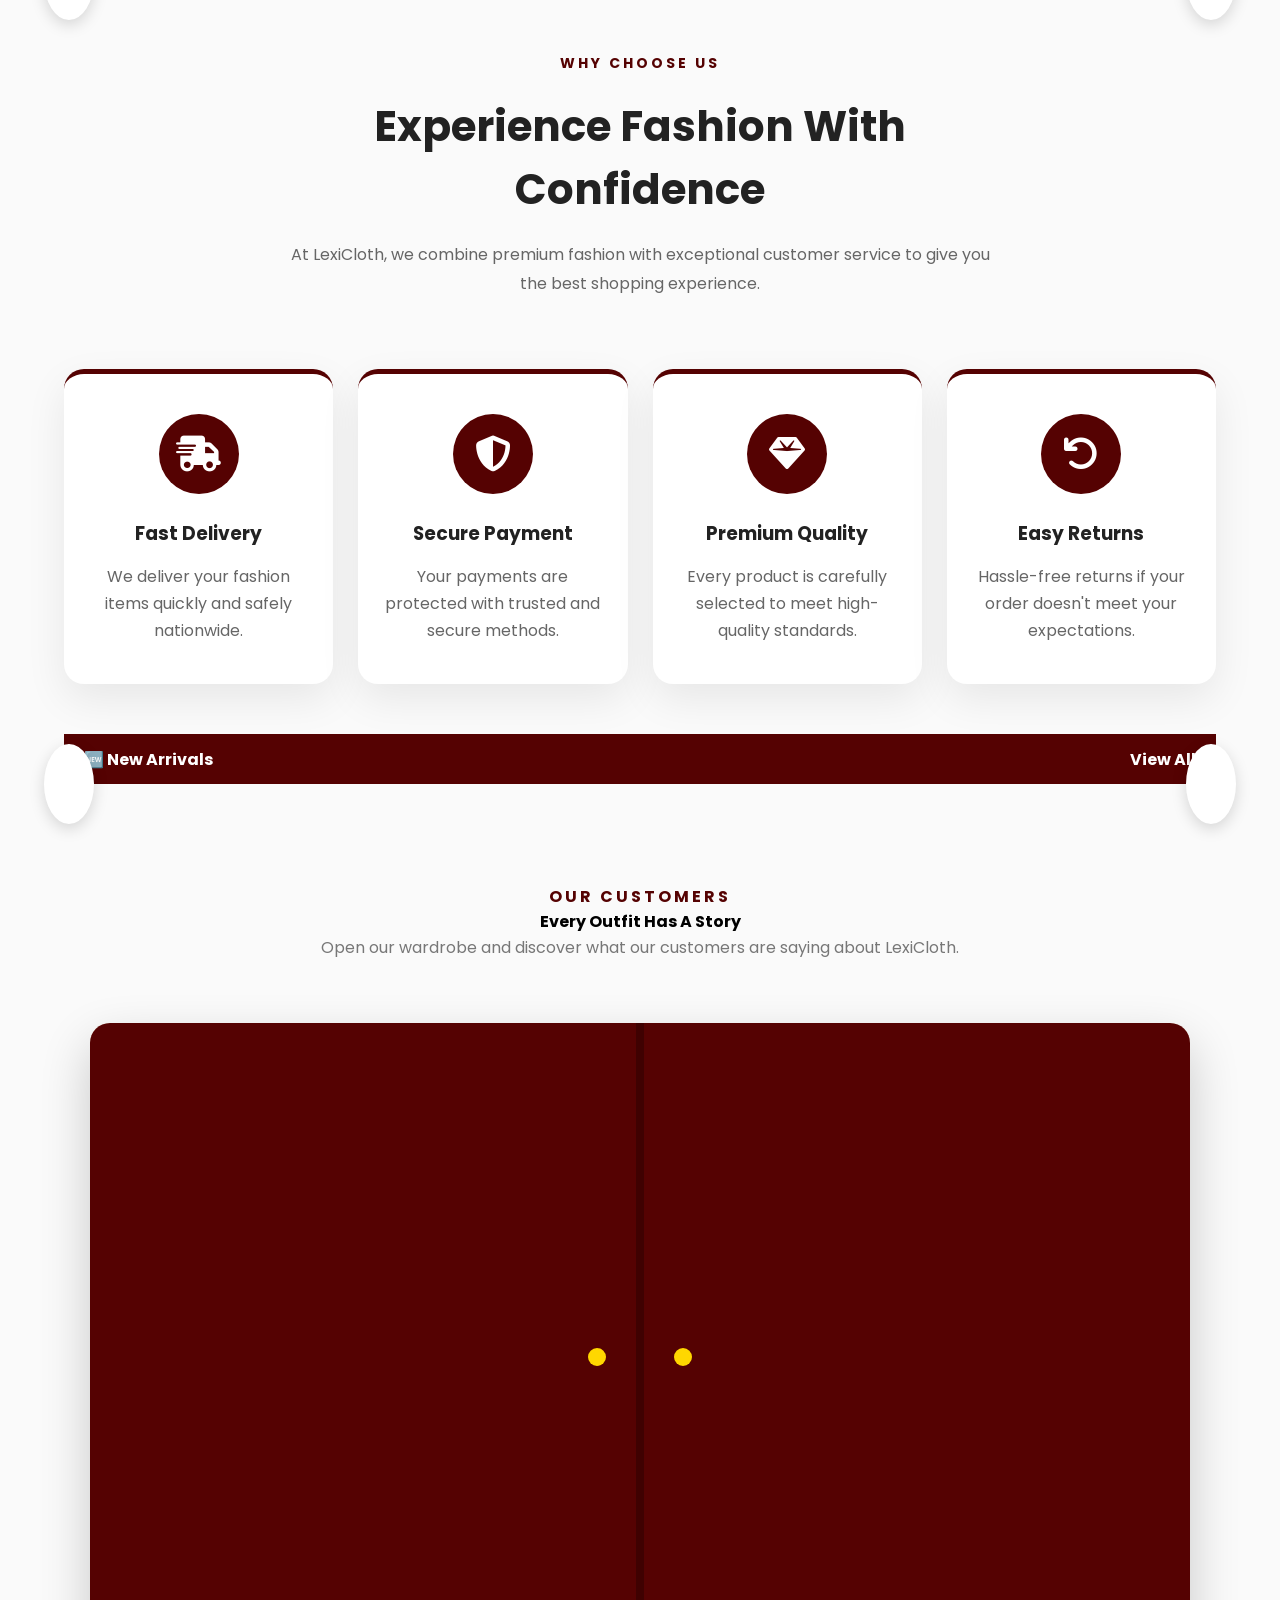
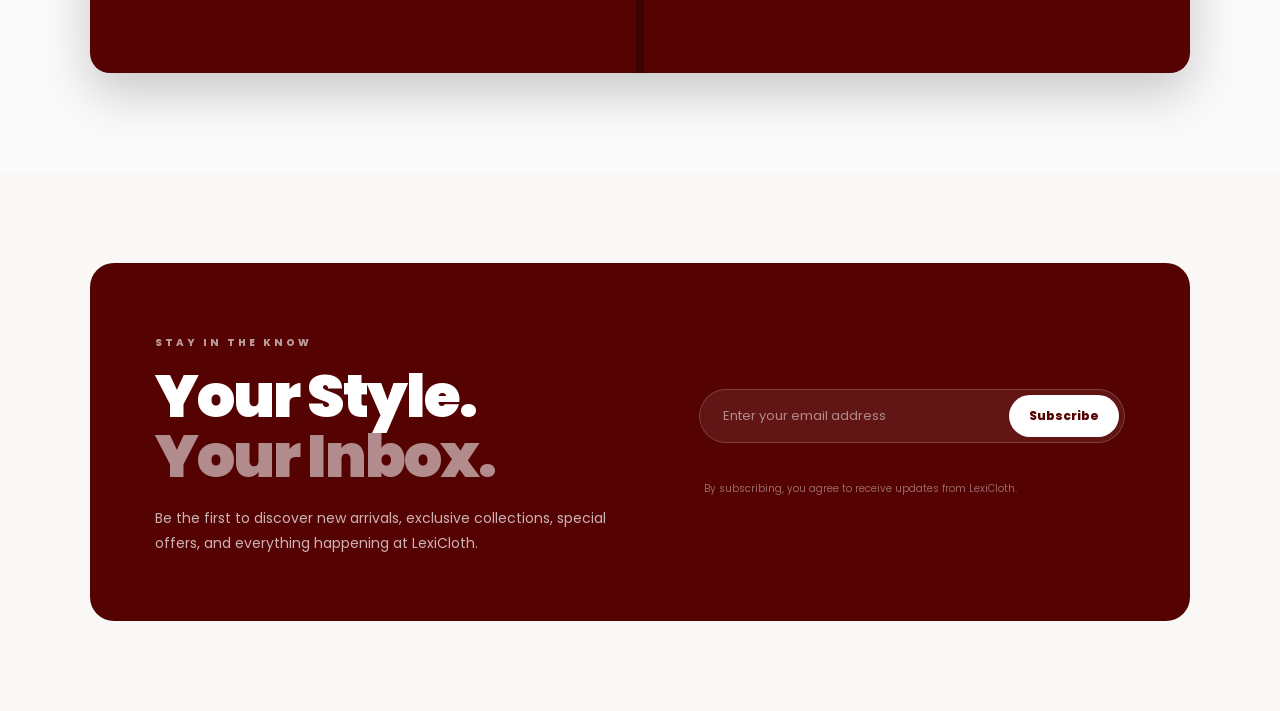
==== commit 80355944: "re-checking and correcting my code" ====
--- a/index.html
+++ b/index.html
@@ -4,9 +4,9 @@
     <meta charset="UTF-8">
     <meta name="viewport" content="width=device-width, initial-scale=1.0">
 
-    <link rel="stylesheet" href="/css/pages/home.css">
-    <link rel="stylesheet" href="/css/components/slider.css">
-    <link rel="stylesheet" href="/css/components/footer.css">
+    <link rel="stylesheet" href="./css/pages/home.css">
+    <link rel="stylesheet" href="./css/components/slider.css">
+    <link rel="stylesheet" href="./css/components/footer.css">
     <title>HomePage</title>
 
 </head>
@@ -14,13 +14,13 @@
    <div id="navbar"></div>
 
 <!-- Hero-Slider -->
-
+<main>
 <section class="hero">
     <div class="slider">
         <div class="slides">
             <!-- Slide 1 -->
             <div class="slide">
-                <img src="/images/hand-free-long-high-fashion-shirts.webp">
+                <img src="./images/hand-free-long-high-fashion-shirts.webp">
                 <div class="hero-content">
                     <span>NEW COLLECTION</span>
                     <h1>Men's Collection</h1>
@@ -41,7 +41,7 @@
             <!-- Slide 2 -->
 
             <div class="slide">
-                <img src="/images/Armless designs-gorwns.jpg">
+                <img src="./images/Armless designs-gorwns.jpg" alt="A armles gorwns for mature women">
                 <div class="hero-content">
                     <span>NEW ARRIVALS</span>
                     <h1>Women's Collection</h1>
@@ -62,7 +62,7 @@
             <!-- Slide 3 -->
 
             <div class="slide">
-                <img src="/images/Best-heels.webp">
+                <img src="./images/Best-heels.webp" alt="Heels Shoes">
                 <div class="hero-content">
                     <span>LIMITED EDITION</span>
                     <h1>Shoes & Accessories</h1>
@@ -104,9 +104,6 @@
 
 </section>
 
-
-
-
     <!-- //Featured Products -->
         <section class="theSlider  featured">
 
@@ -143,7 +140,7 @@
 
     <div class="promo-card">
 
-        <img src="/images/Armless designs-gorwns.jpg" alt="">
+        <img src="./images/Armless designs-gorwns.jpg" alt="armles gorwn">
 
         <div class="overlay"></div>
 
@@ -172,7 +169,7 @@
 
     <div class="promo-card">
 
-        <img src="/images/Blue-light coat for men.jpg" alt="">
+        <img src="./images/Blue-light coat for men.jp" alt="Best Coat For meeting">
 
         <div class="overlay"></div>
 
@@ -202,7 +199,7 @@
     <!-- Card 3 -->
 
     <div class="promo-card">
-        <img src="/images/Jokers -Trousers.jpg" alt="">
+        <img src="./images/Jokers -Trousers.jpg" alt="Make yourself look good with jokers Trousers">
         <div class="overlay"></div>
         <div class="promo-content">
             <span>NEW ARRIVAL</span>
@@ -284,12 +281,9 @@
 
         <div class="why-card">
 
-            <div class="icon">
-
-                🚚
-
-            </div>
-
+        <div class="icon">
+    <i class="fa-solid fa-truck-fast"></i>
+</div>
             <h3>Fast Delivery</h3>
 
             <p>
@@ -304,12 +298,10 @@
 
         <div class="why-card">
 
-            <div class="icon">
-
-                🔒
-
-            </div>
-
+          <!-- Secure Payment -->
+<div class="icon">
+    <i class="fa-solid fa-shield-halved"></i>
+</div>
             <h3>Secure Payment</h3>
 
             <p>
@@ -324,11 +316,10 @@
 
         <div class="why-card">
 
-            <div class="icon">
-
-                ⭐
-
-            </div>
+          <!-- Premium Quality -->
+<div class="icon">
+    <i class="fa-solid fa-gem"></i>
+</div>
 
             <h3>Premium Quality</h3>
 
@@ -344,11 +335,10 @@
 
         <div class="why-card">
 
-            <div class="icon">
-
-                🔄
-
-            </div>
+            <!-- Easy Returns -->
+<div class="icon">
+    <i class="fa-solid fa-arrow-rotate-left"></i>
+</div>
 
             <h3>Easy Returns</h3>
 
@@ -436,7 +426,7 @@
 
     <div class="hanger"></div>
 
-    <img src="/images/Blue-light coat for men.jpg" alt="">
+    <img src="./images/Blue-light coat for men.jpg" alt="BLUE COAT">
 
    <div class="label">
 
@@ -479,7 +469,7 @@
 
     <div class="hanger"></div>
 
-    <img src="/images/High heels for ladies.webp" alt="">
+    <img src="./images/High heels for ladies.webp" alt="">
 
     <div class="label">
 
@@ -523,7 +513,7 @@
 
     <div class="hanger"></div>
 
-    <img src="/images/High heels for ladies.webp" alt="">
+    <img src="./images/High heels for ladies.webp" alt="">
 
    <div class="label">
 
@@ -640,6 +630,7 @@
     </div>
 
 </section>
+</main>
 
 <div id="footer"></div>
 
@@ -651,12 +642,13 @@
 
 
 
-<script type="module" src="/js/components/loadNavbar.js"></script>
-
-<script type="module" src="/js/pages/home.js"></script>
+<script type="module" src="./js/components/loadNavbar.js"></script>
+
+<script type="module" src="./js/pages/home.js"></script>
 
 <script
     type="module"
-    src="/js/components/loadFooter.js"
+    src="./js/components/loadFooter.js"
 ></script>
+</body>
 </html>
--- a/css/pages/home.css
+++ b/css/pages/home.css
@@ -1295,9 +1295,9 @@
 /*
 NEWSLETTER
 */
-/* =========================================================
+/* 
    LEXICLOTH NEWSLETTER
-========================================================= */
+*/
 
 .newsletter-section {
 
@@ -1333,68 +1333,15 @@
     border-radius: 24px;
 
     background:
-        linear-gradient(
-            135deg,
-            #550202,
-            #310101
-        );
-
-    box-shadow:
-        0 25px 60px
-        rgba(85, 2, 2, 0.18);
-
-}
-
-
-/* Decorative circles */
-
-.newsletter-container::before {
-
-    content: "";
-
-    position: absolute;
-
-    width: 350px;
-
-    height: 350px;
-
-    top: -190px;
-
-    right: -100px;
-
-    border: 1px solid
-        rgba(255, 255, 255, 0.10);
-
-    border-radius: 50%;
-
-}
-
-
-.newsletter-container::after {
-
-    content: "";
-
-    position: absolute;
-
-    width: 220px;
-
-    height: 220px;
-
-    bottom: -140px;
-
-    left: -100px;
-
-    border: 1px solid
-        rgba(255, 255, 255, 0.08);
-
-    border-radius: 50%;
-
-}
-
-
-/* =========================================================
+       
+            #550202;
+
+}
+
+
+/* 
    CONTENT
-========================================================= */
+*/
 
 .newsletter-content {
 
@@ -1470,9 +1417,9 @@
 }
 
 
-/* =========================================================
+/* 
    FORM
-========================================================= */
+*/
 
 .newsletter-form {
 
@@ -1587,9 +1534,9 @@
 }
 
 
-/* =========================================================
+/* 
    MESSAGE
-========================================================= */
+*/
 
 .newsletter-message {
 
@@ -1632,9 +1579,9 @@
 }
 
 
-/* =========================================================
+/* 
    TABLET
-========================================================= */
+*/
 
 @media (max-width: 850px) {
 
@@ -1658,9 +1605,9 @@
 }
 
 
-/* =========================================================
+/* 
    MOBILE
-========================================================= */
+*/
 
 @media (max-width: 550px) {
 
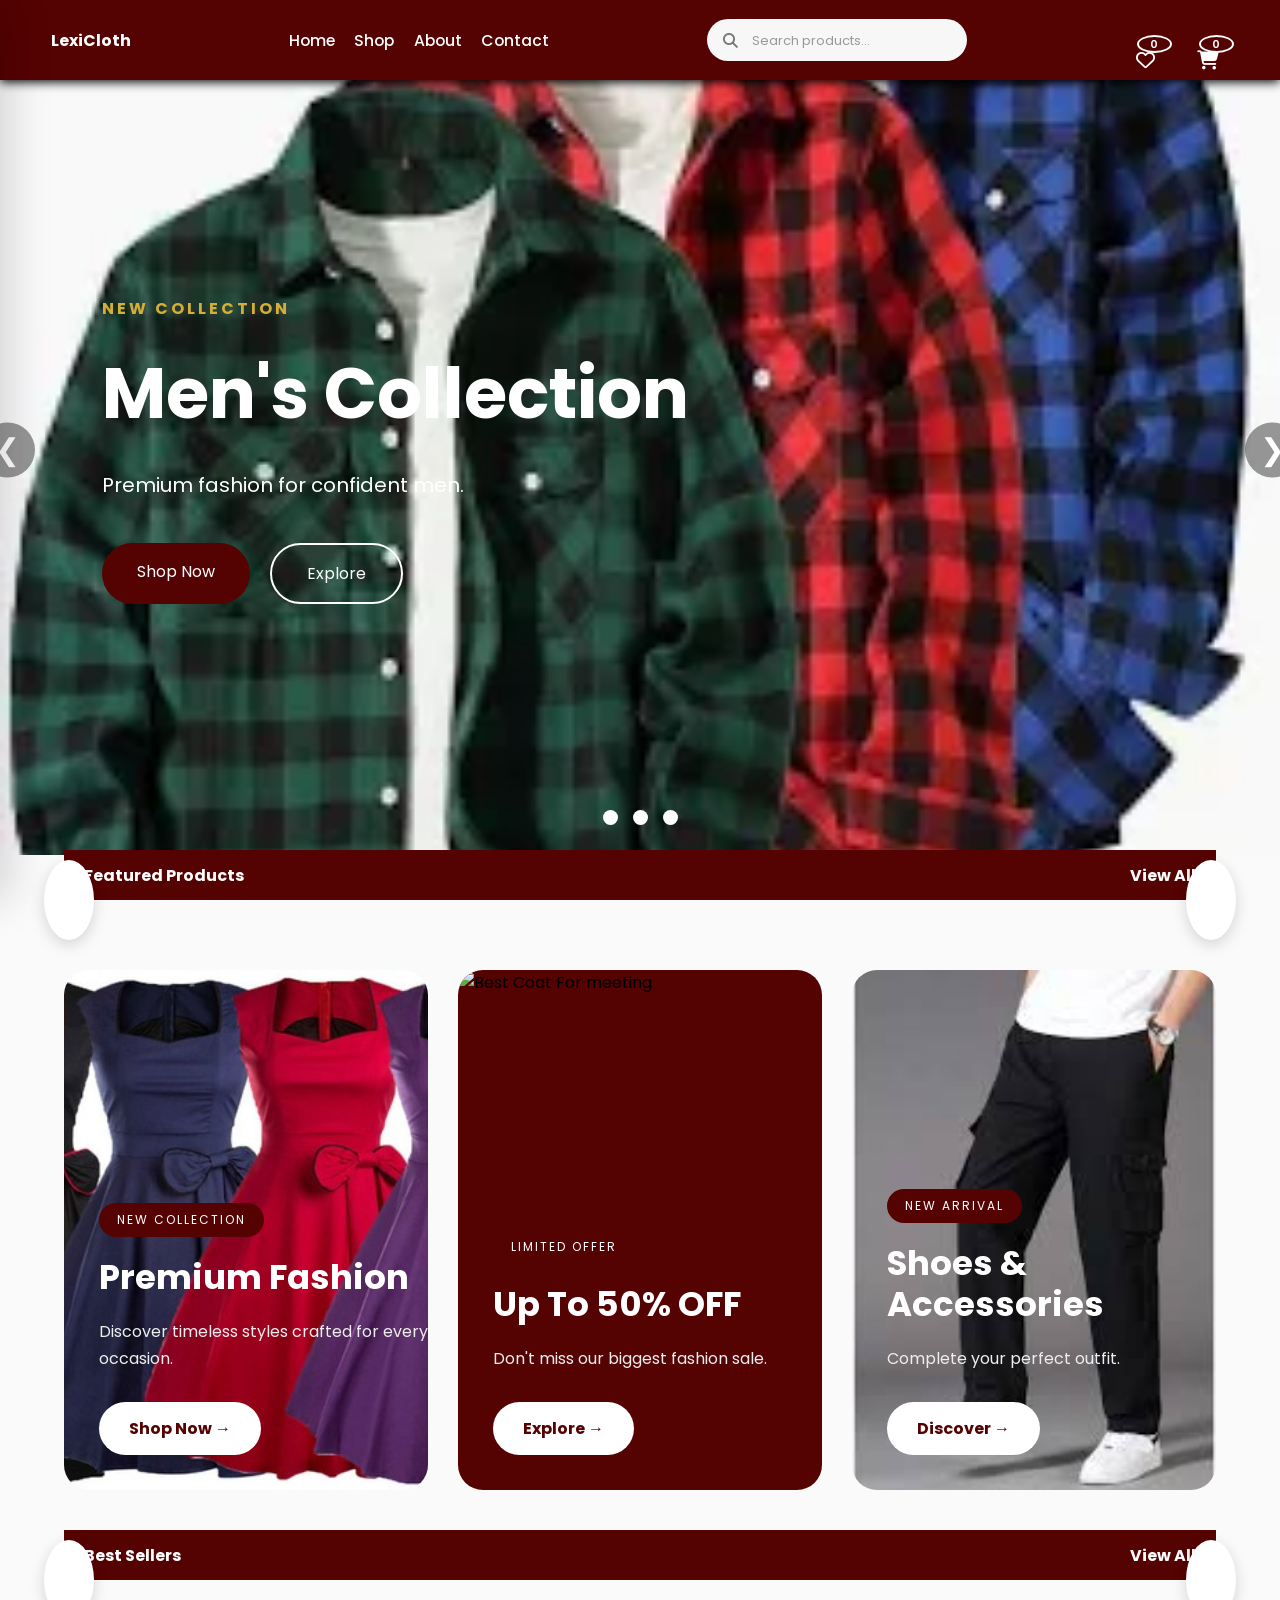
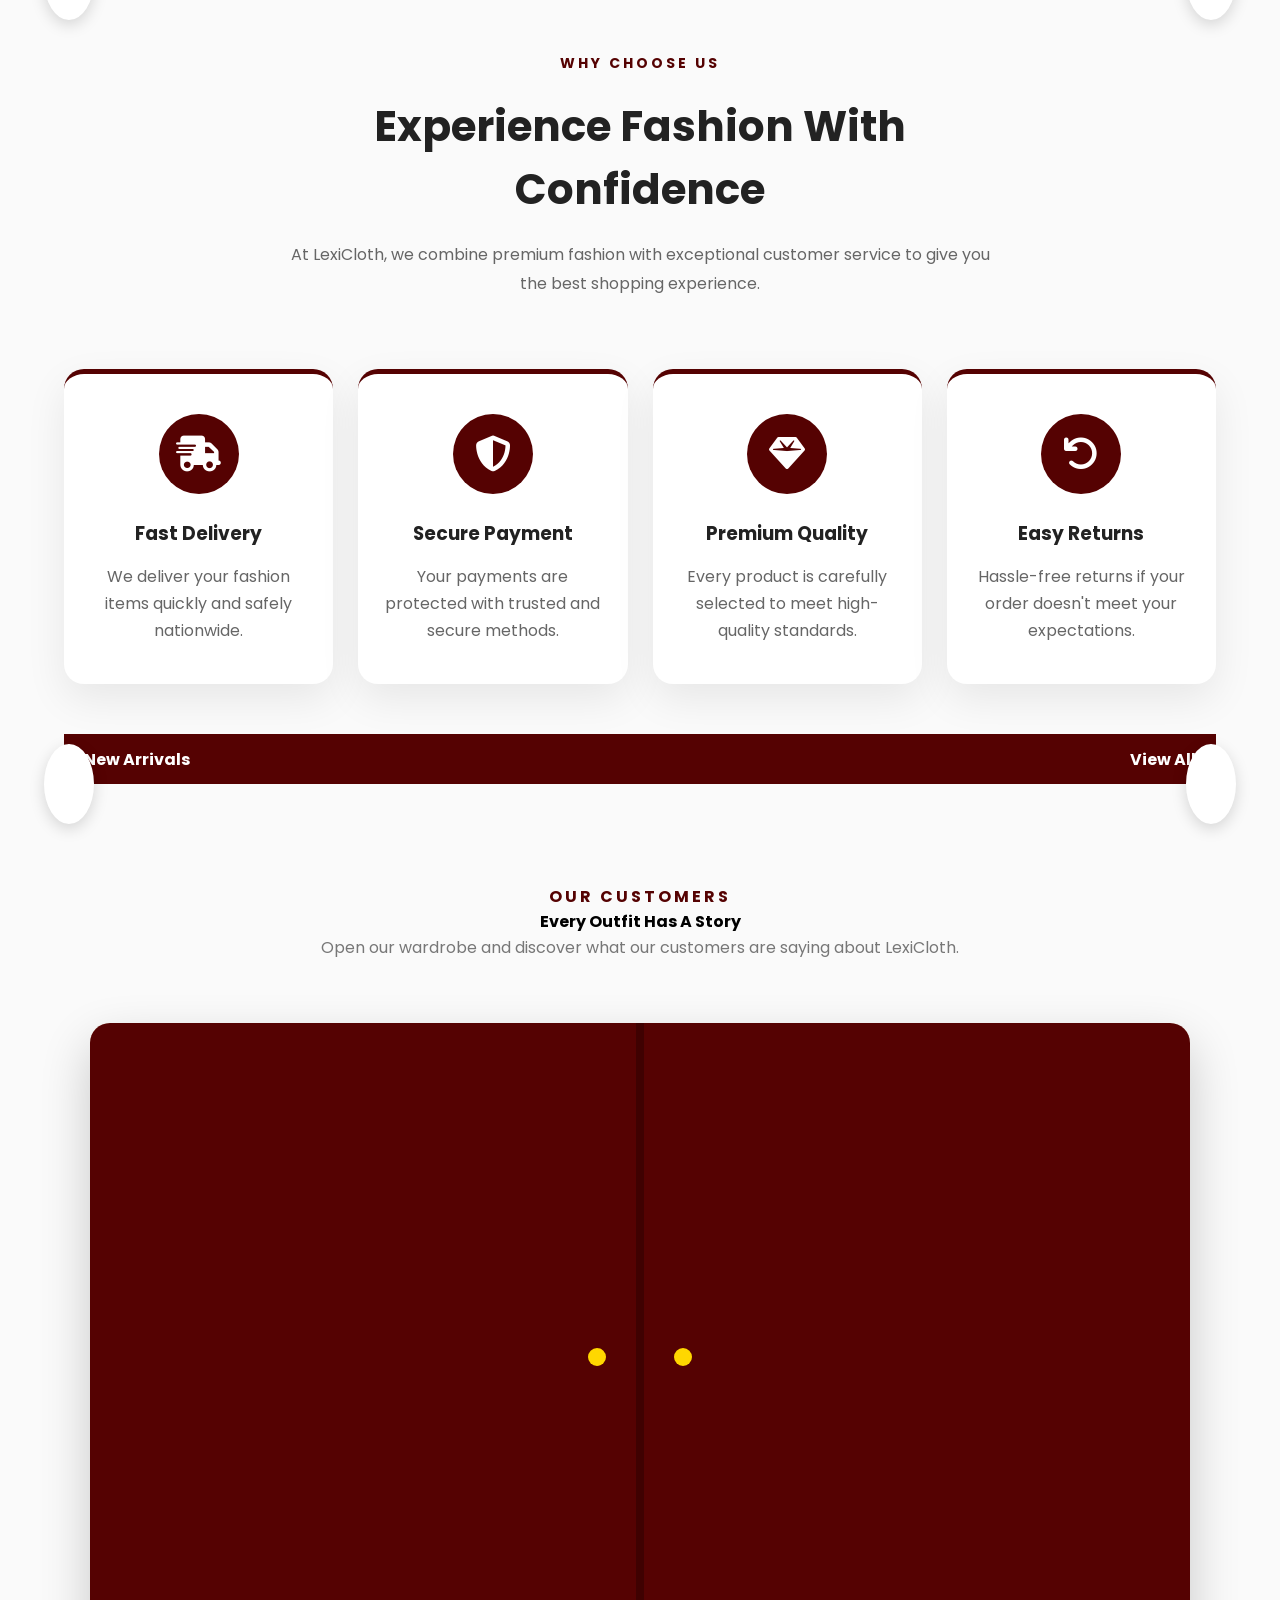
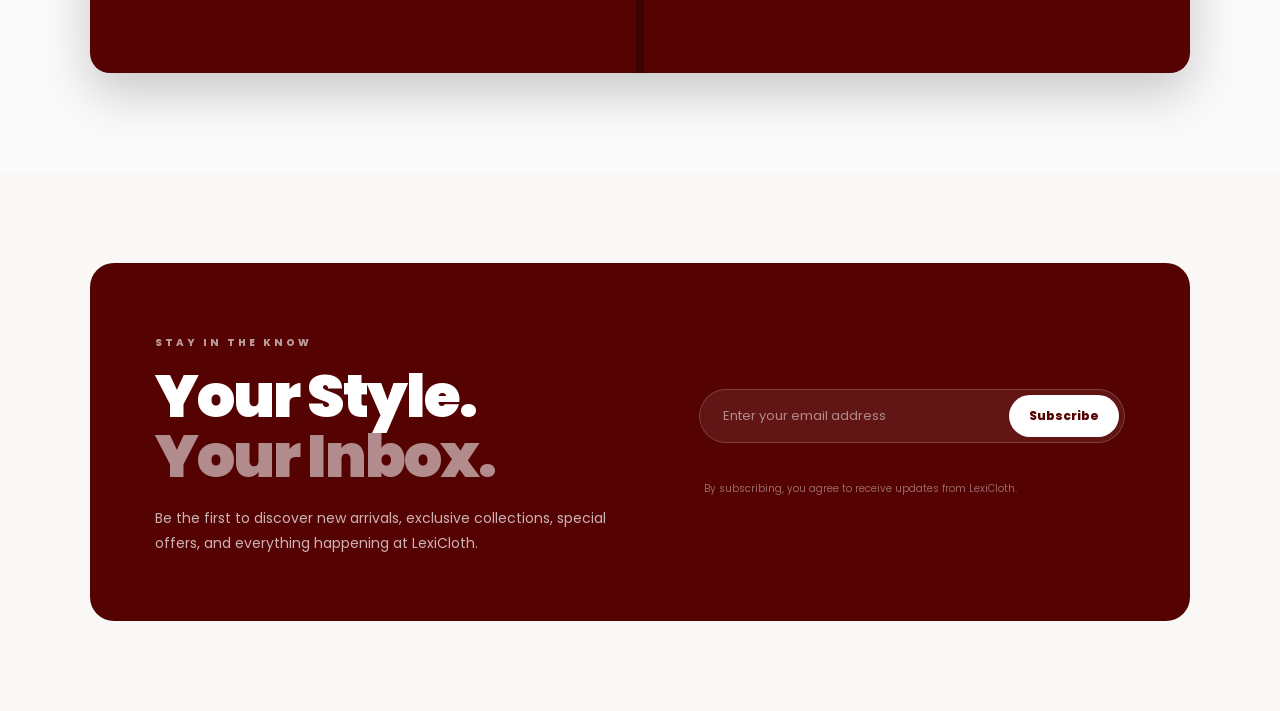
==== commit df4006cb: "done with index.html" ====
--- a/index.html
+++ b/index.html
@@ -28,10 +28,10 @@
                         Premium fashion for confident men.
                     </p>
                     <div class="hero-buttons">
-                        <a href="shop.html" class="shop-btn">
+                        <a href="./html/shop.html" class="shop-btn">
                             Shop Now
                         </a>
-                        <a href="shop.html" class="explore-btn">
+                        <a href="./html/shop.html" class="explore-btn">
                             Explore
                         </a>
                     </div>
@@ -49,10 +49,10 @@
                         Discover elegance and beauty.
                     </p>
                     <div class="hero-buttons">
-                        <a href="shop.html" class="shop-btn">
+                        <a href="./html/shop.html" class="shop-btn">
                             Shop Now
                         </a>
-                        <a href="shop.html" class="explore-btn">
+                        <a href="./html/shop.html" class="explore-btn">
                             Explore
                         </a>
                     </div>
@@ -71,11 +71,11 @@
                     </p>
 
                     <div class="hero-buttons">
-                        <a href="shop.html" class="shop-btn">
+                        <a href="./html/shop.html" class="shop-btn">
 
                             Shop Now
                         </a>
-                        <a href="shop.html" class="explore-btn">
+                        <a href="./html/shop.html" class="explore-btn">
                             Explore
                         </a>
                     </div>
@@ -111,7 +111,7 @@
 
         <h4> Featured Products</h4>
 
-        <a href="shop.html">View All</a>
+        <a href="./html/shop.html">View All</a>
 
     </div>
 
@@ -154,7 +154,7 @@
                 Discover timeless styles crafted for every occasion.
             </p>
 
-            <a href="shop.html">
+            <a href="./html/shop.html">
 
                 Shop Now →
 
@@ -185,7 +185,7 @@
 
             </p>
 
-            <a href="shop.html">
+            <a href="./html/shop.html">
 
                 Explore →
 
@@ -211,7 +211,7 @@
 
             </p>
 
-            <a href="shop.html">
+            <a href="./html/shop.html">
 
                 Discover →
 
@@ -236,7 +236,7 @@
 
         <h4>Best Sellers</h4>
 
-        <a href="shop.html">View All</a>
+        <a href="./html/shop.html">View All</a>
 
     </div>
 
@@ -362,9 +362,9 @@
 
     <div class="sectionhead">
 
-        <h4>🆕 New Arrivals</h4>
-
-        <a href="shop.html">View All</a>
+        <h4> New Arrivals</h4>
+
+        <a href="./html/shop.html">View All</a>
 
     </div>
 
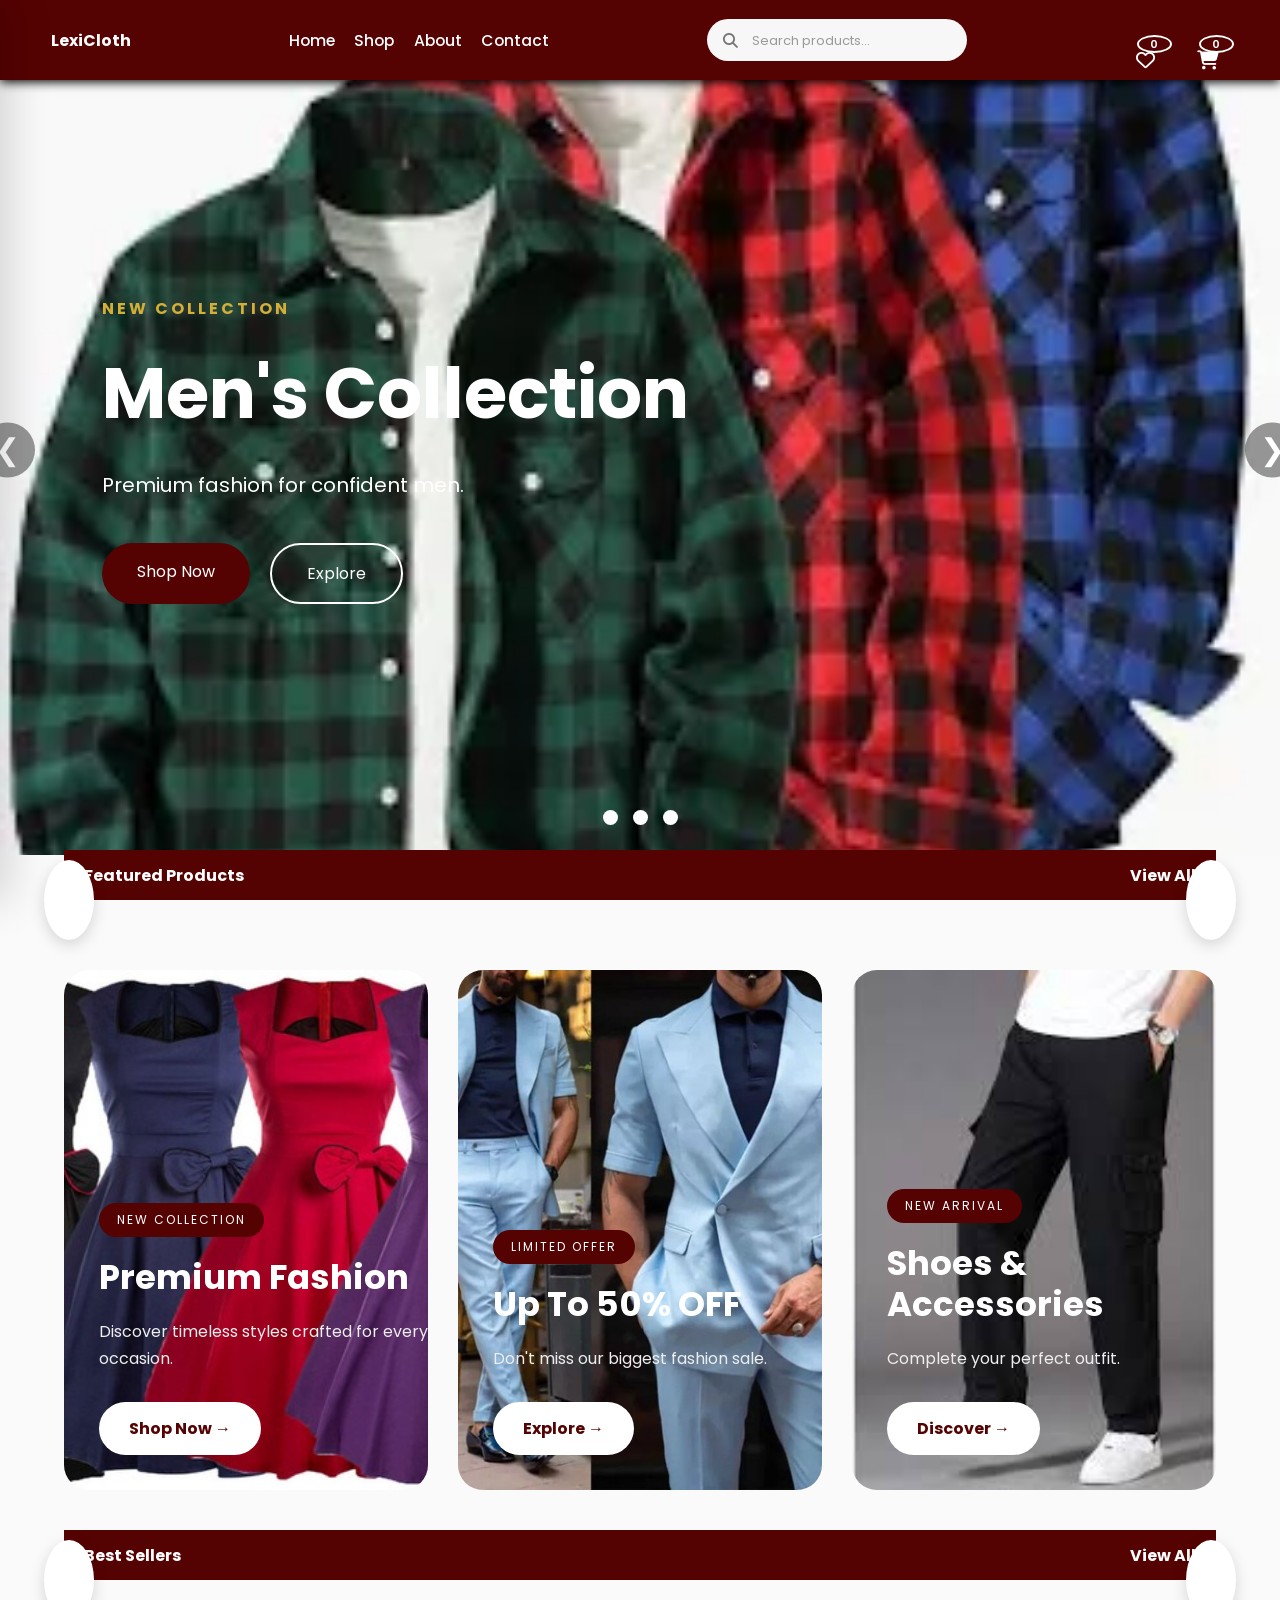
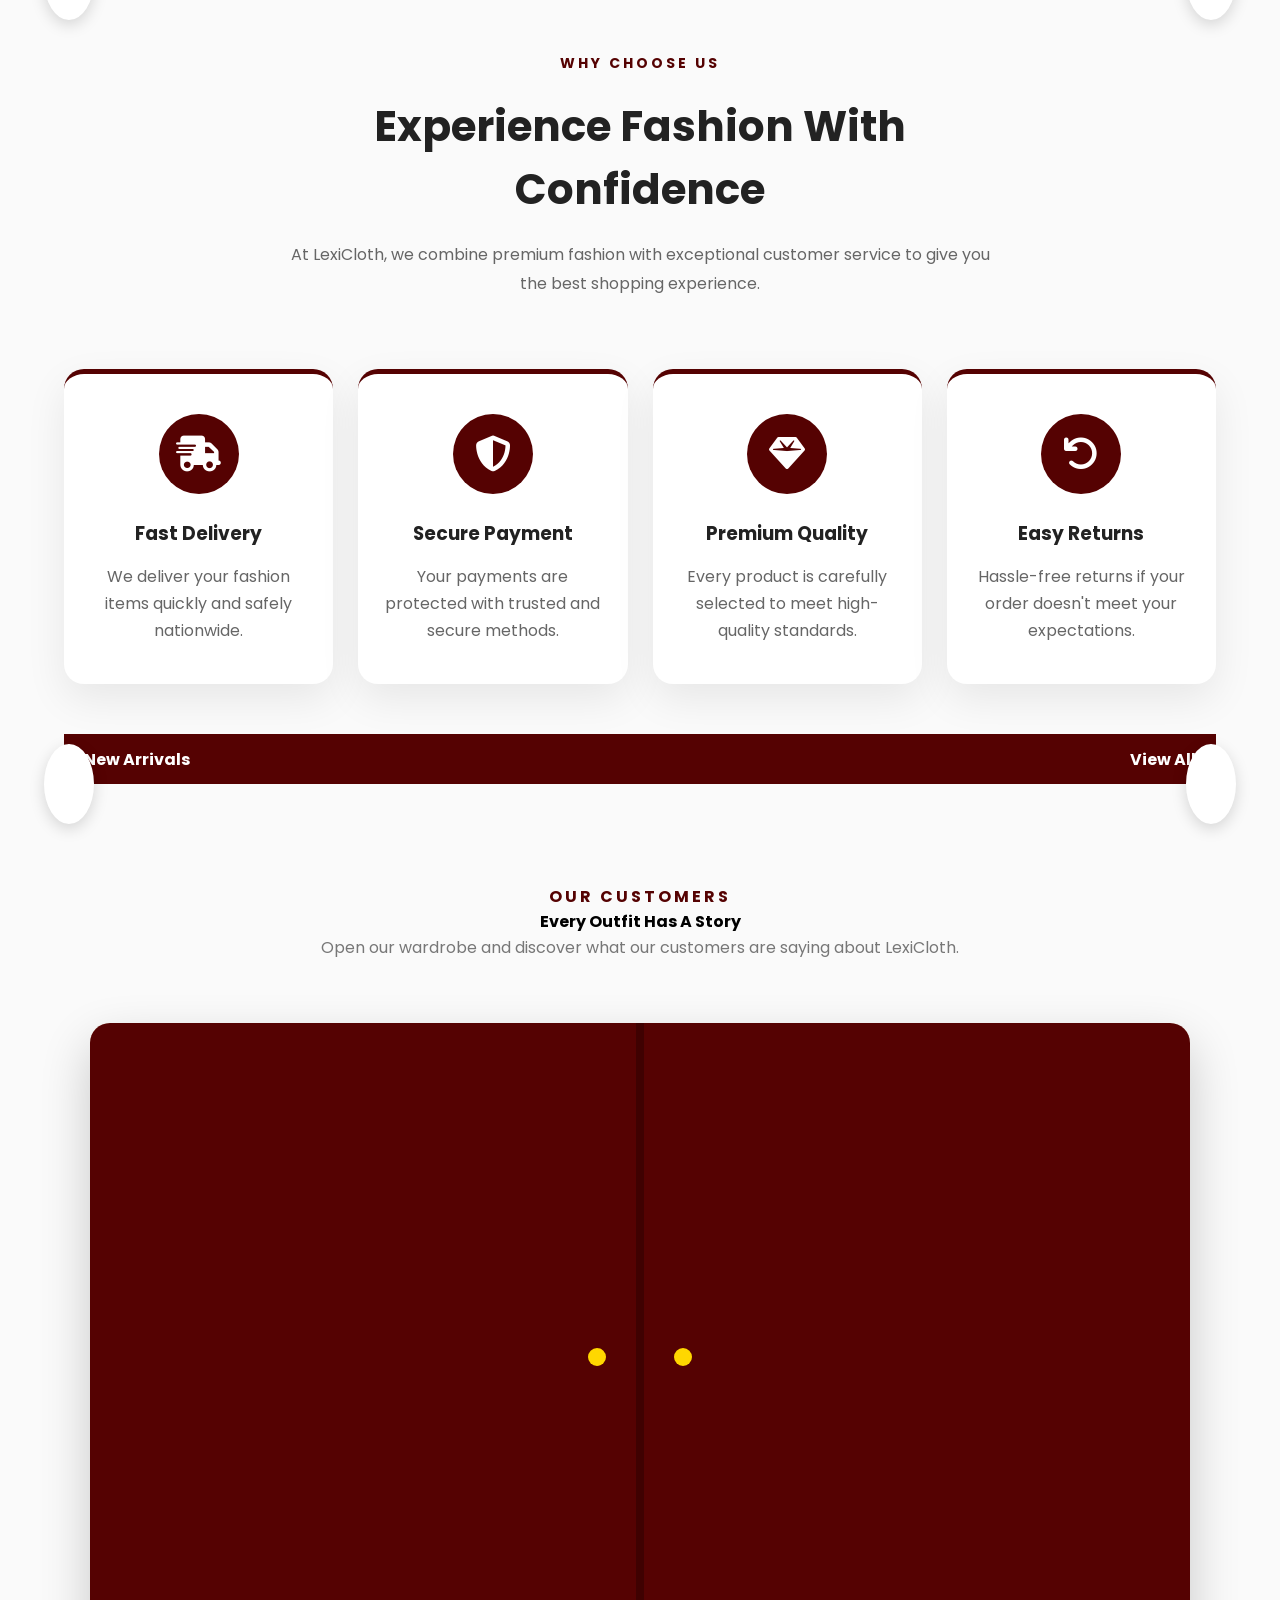
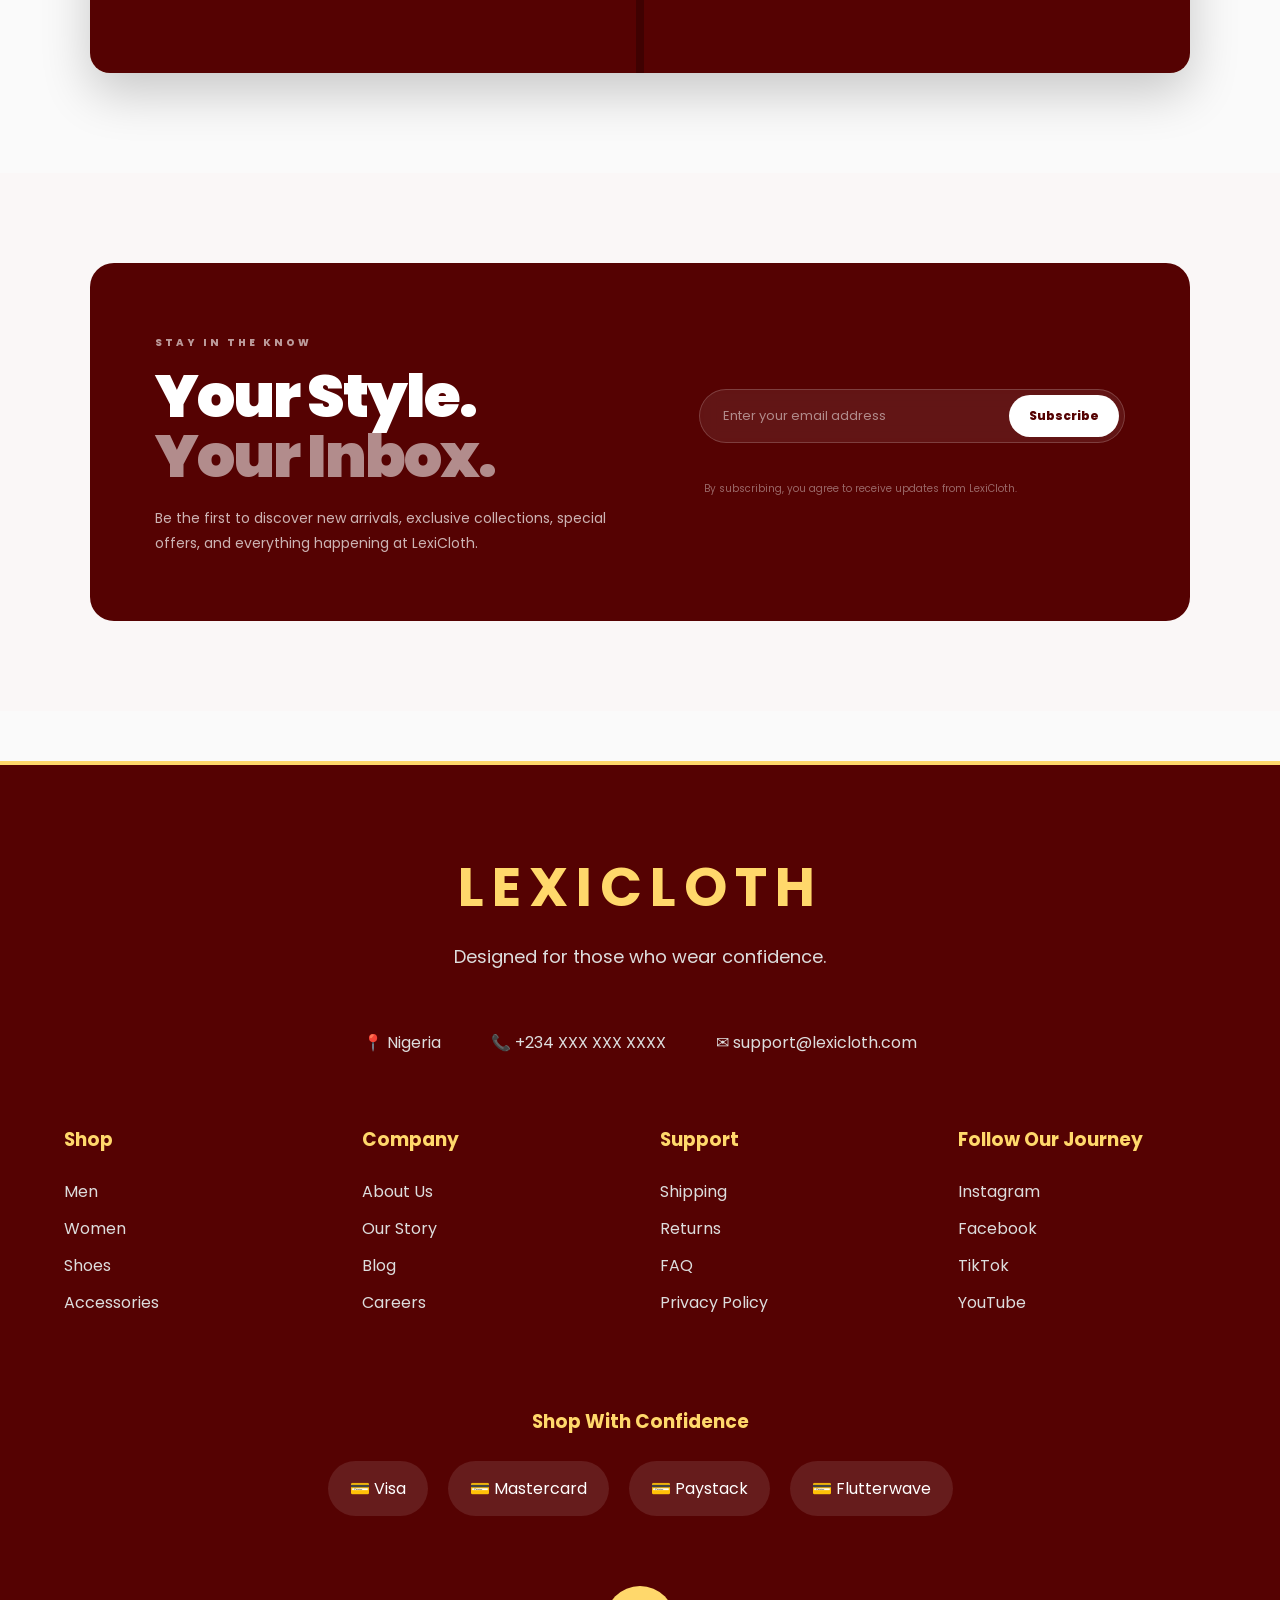
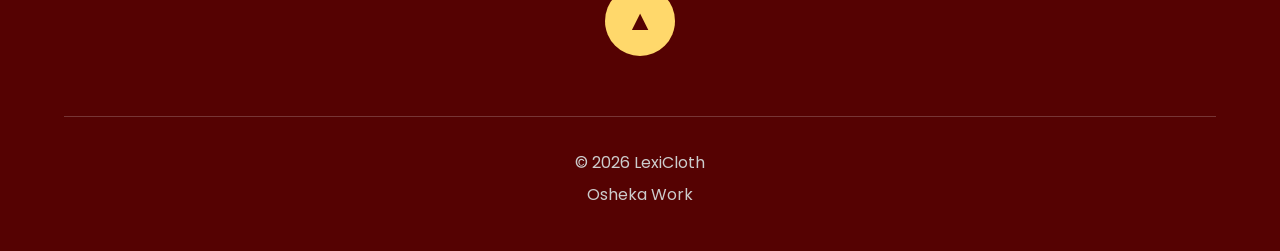
==== commit b9db826e: "still changing" ====
--- a/index.html
+++ b/index.html
@@ -7,6 +7,8 @@
     <link rel="stylesheet" href="./css/pages/home.css">
     <link rel="stylesheet" href="./css/components/slider.css">
     <link rel="stylesheet" href="./css/components/footer.css">
+
+    <link rel="stylesheet" href="../css/components/toast.css">
     <title>HomePage</title>
 
 </head>
@@ -169,7 +171,7 @@
 
     <div class="promo-card">
 
-        <img src="./images/Blue-light coat for men.jp" alt="Best Coat For meeting">
+        <img src="./images/Blue-light coat for men.jpg" alt="Best Coat For meeting">
 
         <div class="overlay"></div>
 
@@ -648,7 +650,7 @@
 
 <script
     type="module"
-    src="./js/components/loadFooter.js"
+    src="./js/components/loadfooter.js"
 ></script>
 </body>
 </html>
--- a/css/components/toast.css
+++ b/css/components/toast.css
@@ -0,0 +1,69 @@
+#toast-container{
+
+    position:fixed;
+
+    top:20px;
+
+    right:20px;
+
+    z-index:9999;
+
+    display:flex;
+
+    flex-direction:column;
+
+    gap:12px;
+
+}
+
+.toast{
+
+    min-width:280px;
+
+    padding:14px 18px;
+
+    border-radius:8px;
+
+    color:#fff;
+
+    font-weight:600;
+
+    opacity:0;
+
+    transform:translateX(100%);
+
+    transition:.35s ease;
+
+}
+
+.toast.show{
+
+    opacity:1;
+
+    transform:translateX(0);
+
+}
+
+.toast.success{
+
+    background:#16a34a;
+
+}
+
+.toast.error{
+
+    background:#dc2626;
+
+}
+
+.toast.warning{
+
+    background:#d97706;
+
+}
+
+.toast.info{
+
+    background:#2563eb;
+
+}
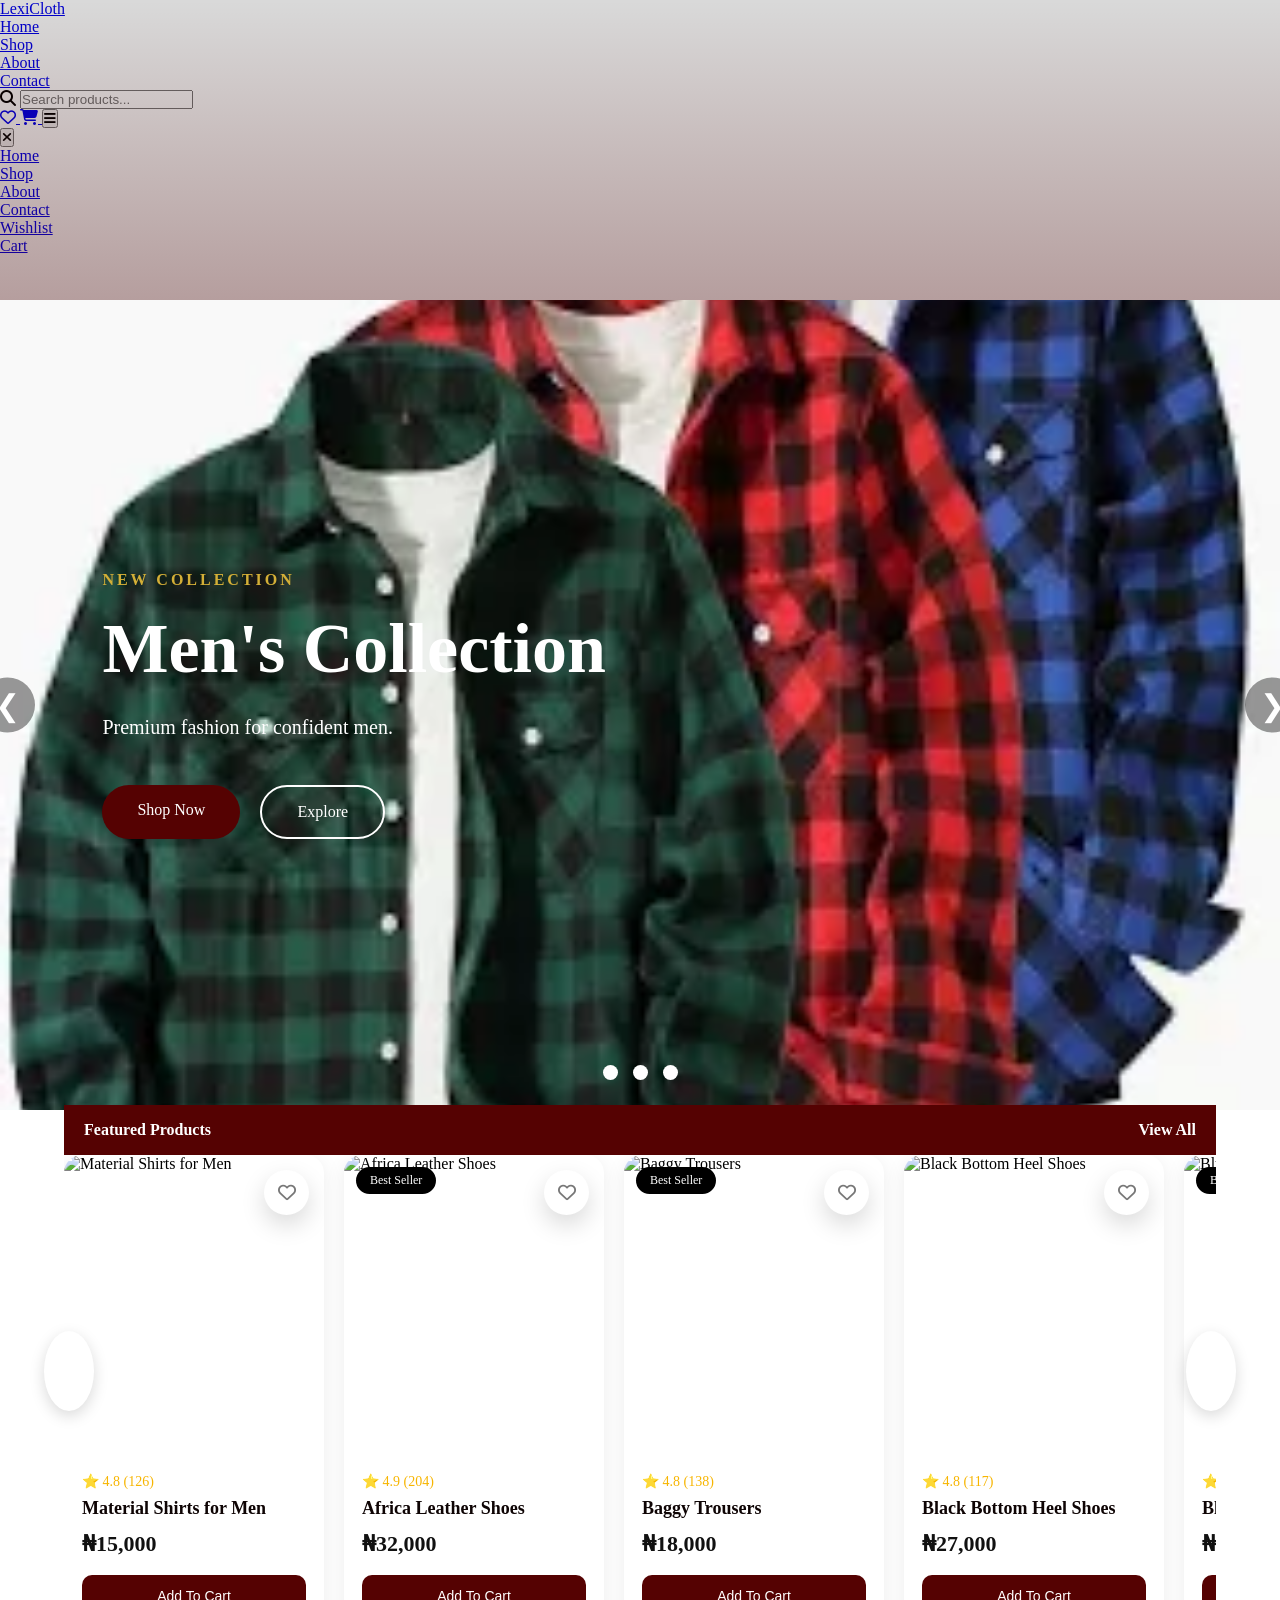
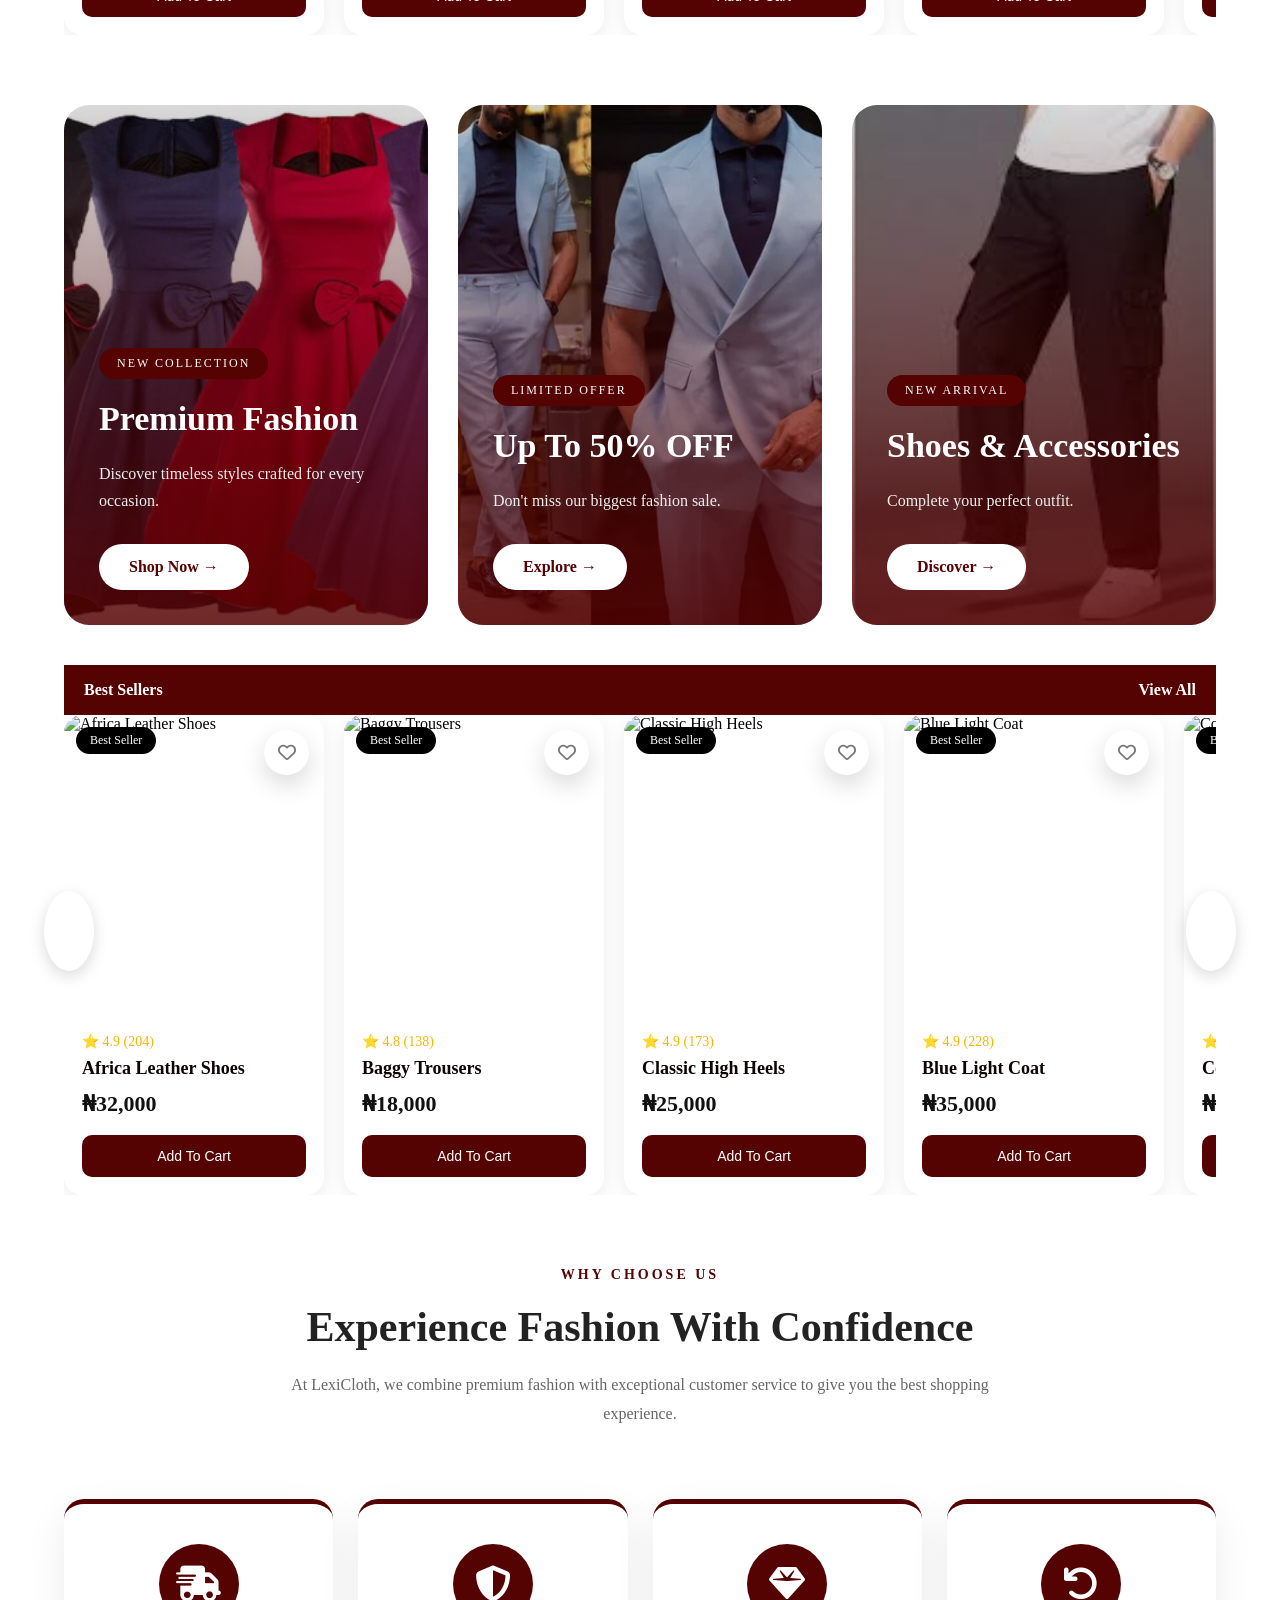
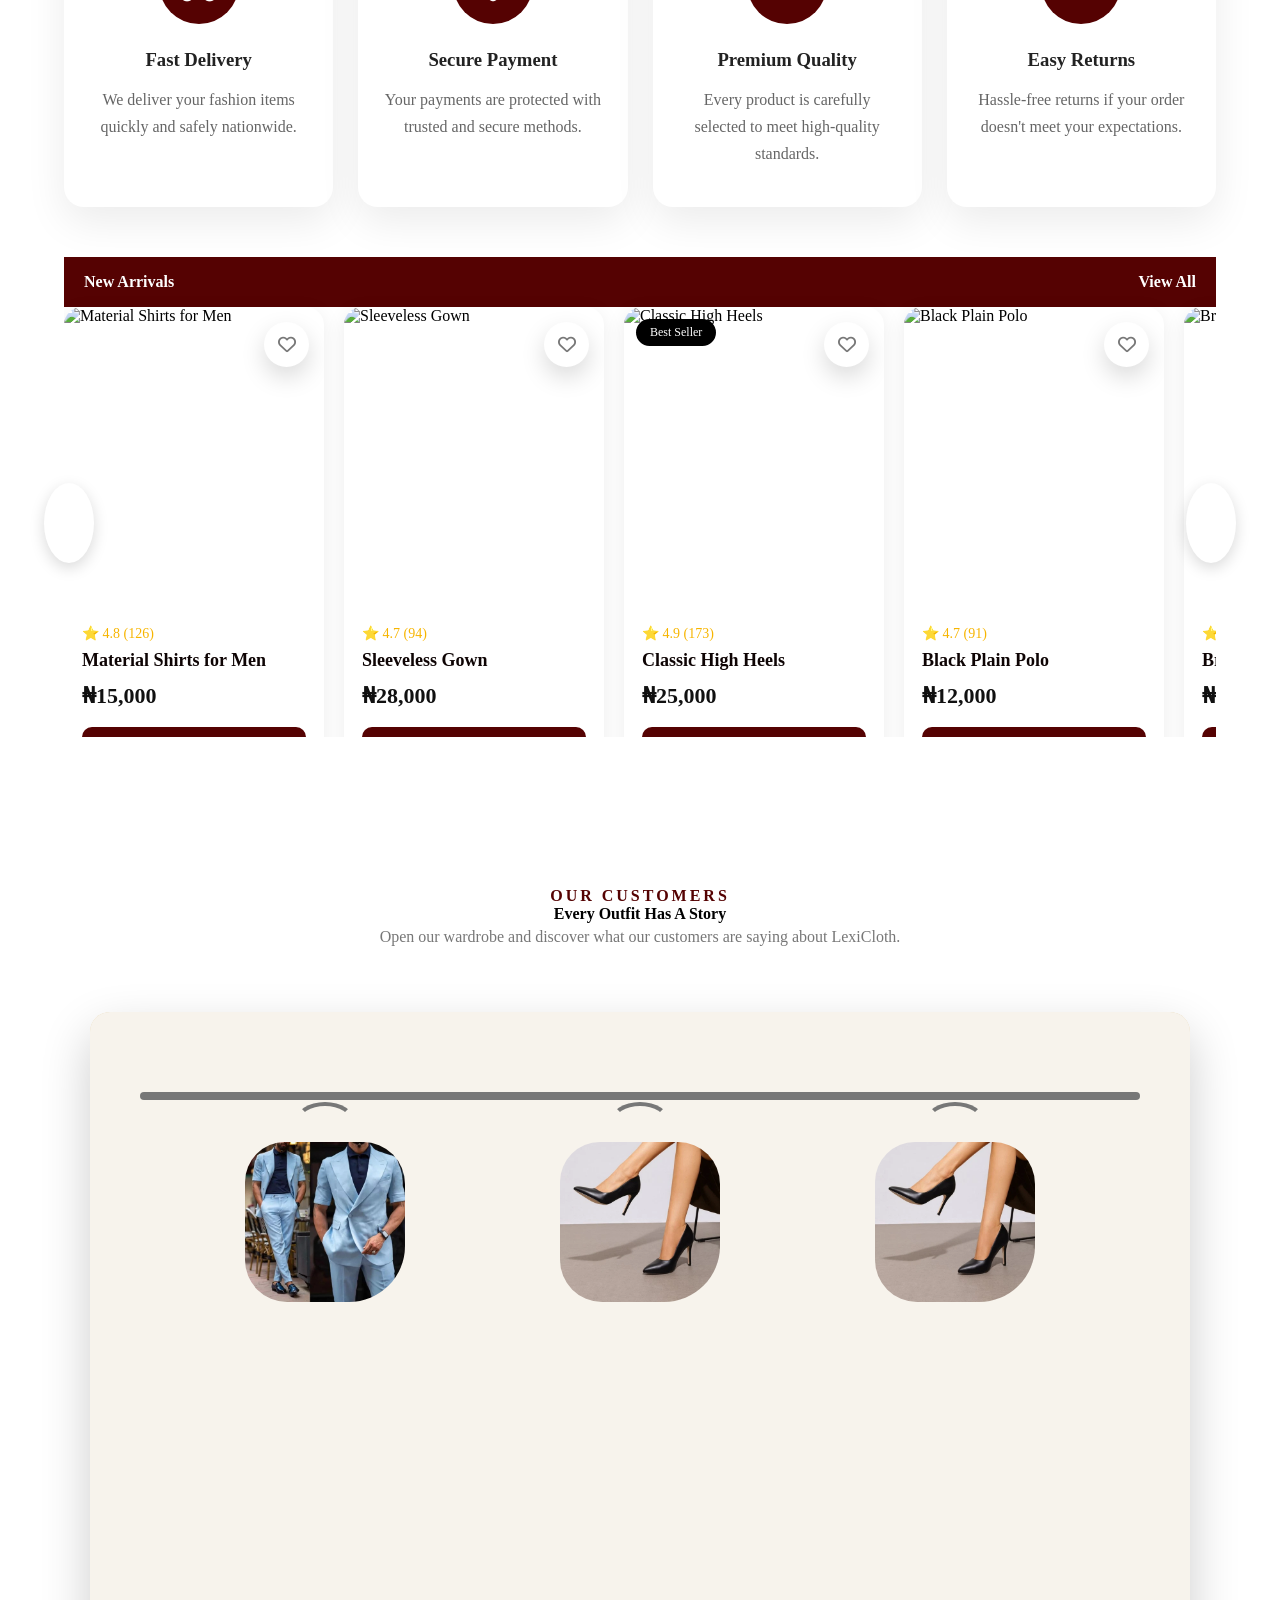
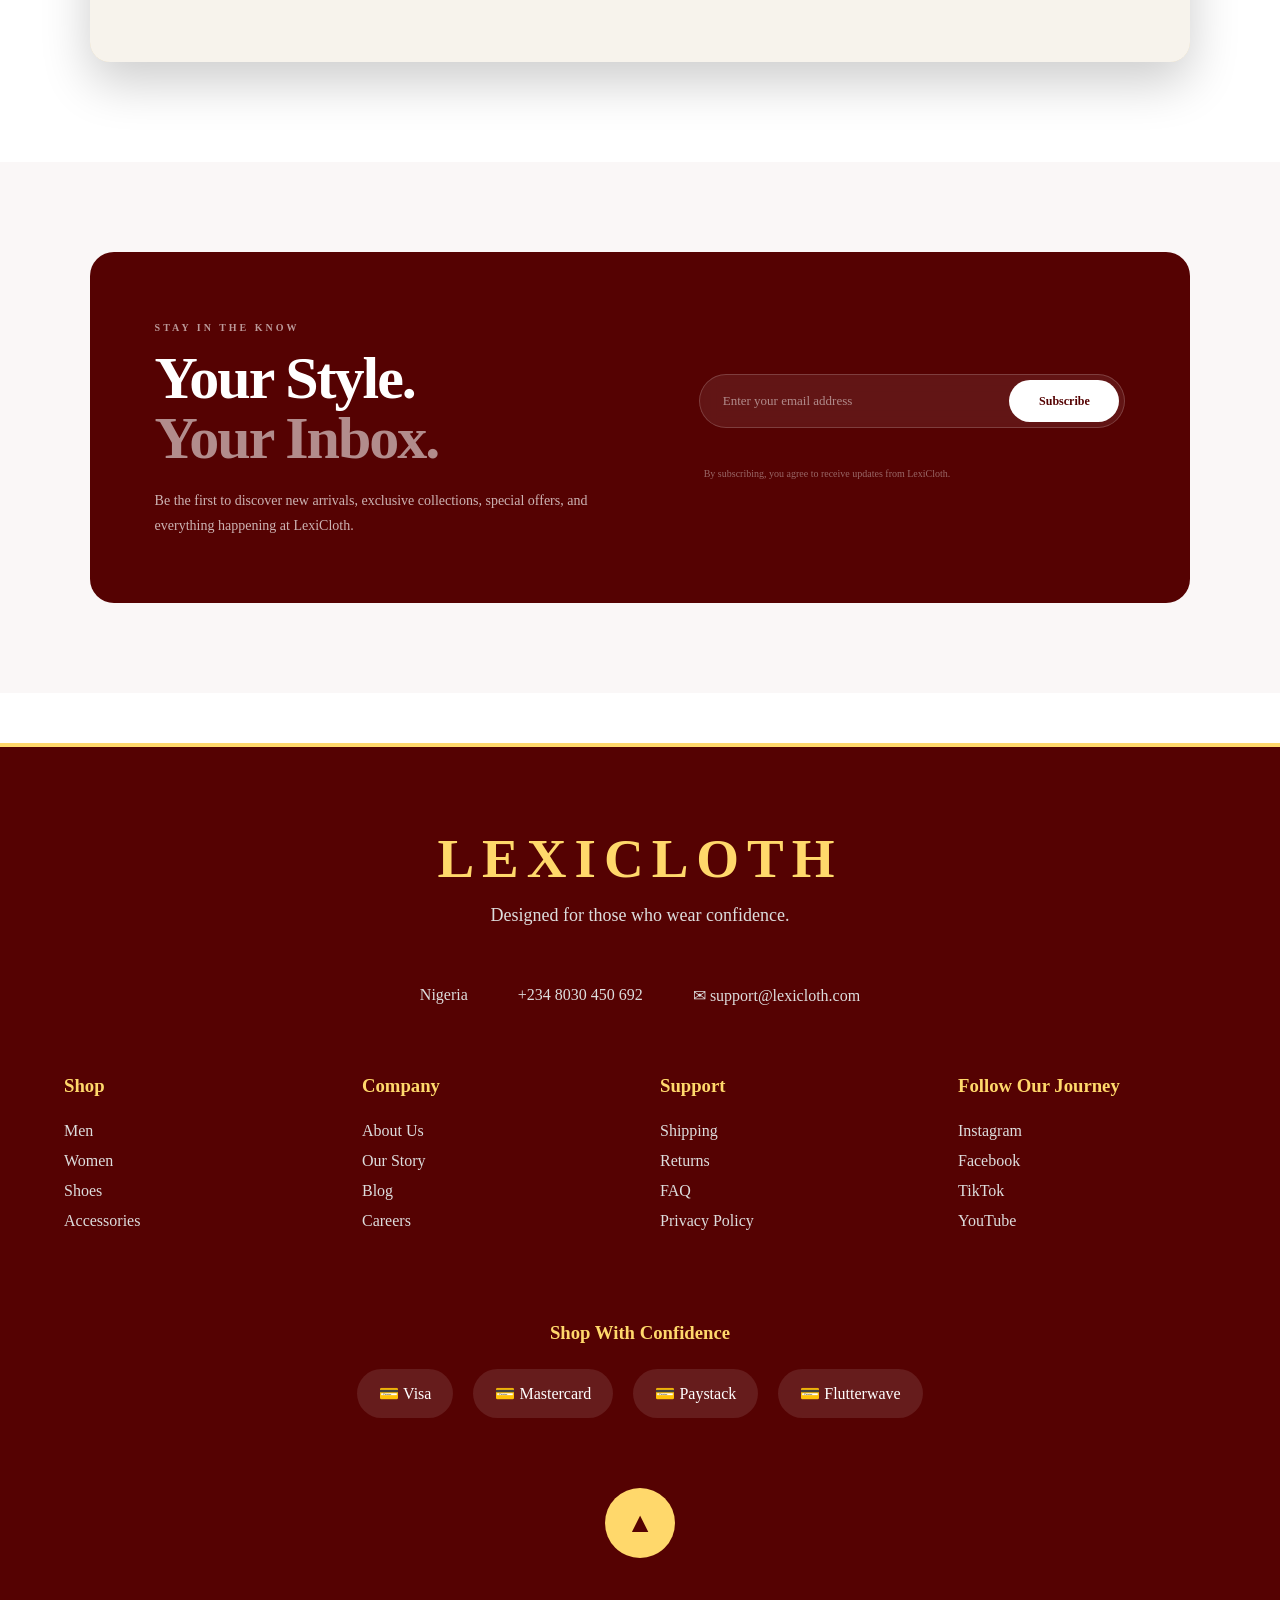
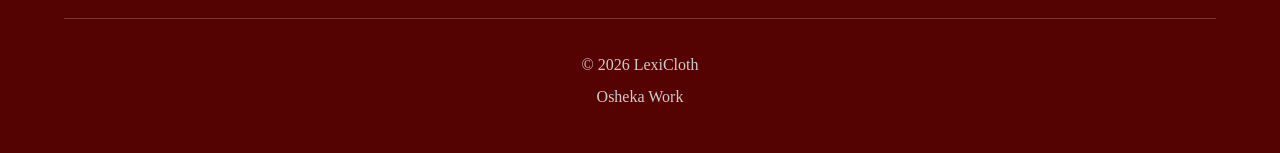
==== commit 61053977: "html footer" ====
--- a/index.html
+++ b/index.html
@@ -8,7 +8,7 @@
     <link rel="stylesheet" href="./css/components/slider.css">
     <link rel="stylesheet" href="./css/components/footer.css">
 
-    <link rel="stylesheet" href="../css/components/toast.css">
+    <link rel="stylesheet" href="./css/components/toast.css">
     <title>HomePage</title>
 
 </head>
